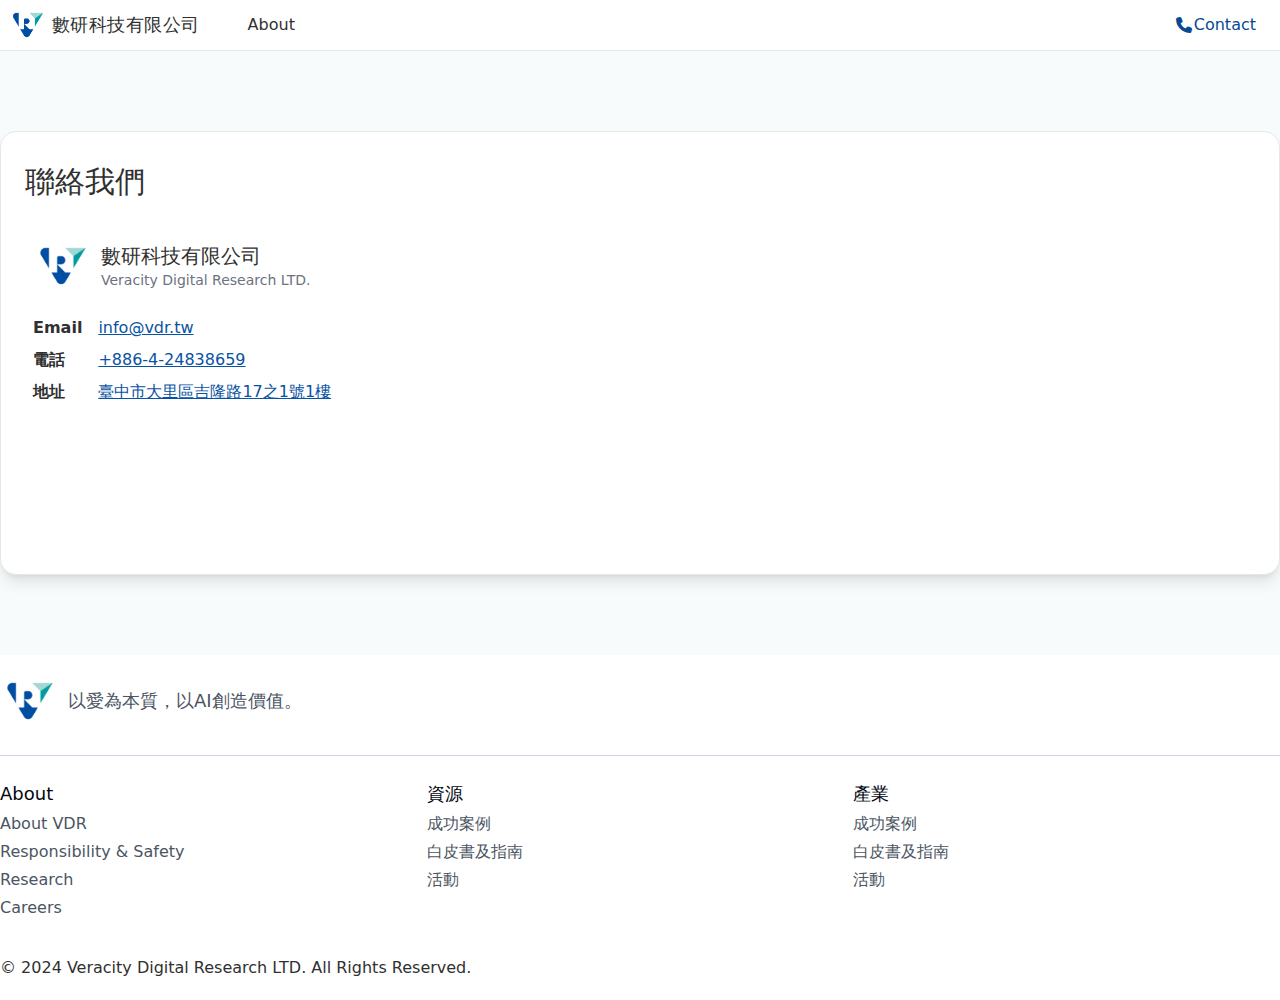
==== concat/index.html @ 8283ceca "update" ====
<!DOCTYPE html><html  lang="zh-Hant" data-version="0.0.1" data-update="2025-01-06T07:11:07.919Z" data-capo=""><head><meta charset="utf-8">
<meta name="viewport" content="width=device-width, initial-scale=1">
<title>數研科技有限公司 - 數研科技有限公司</title>
<link rel="stylesheet" as="style" href="https://cdnjs.cloudflare.com/ajax/libs/font-awesome/6.6.0/css/all.min.css">
<style>*,::backdrop,:after,:before{--tw-border-spacing-x:0;--tw-border-spacing-y:0;--tw-translate-x:0;--tw-translate-y:0;--tw-rotate:0;--tw-skew-x:0;--tw-skew-y:0;--tw-scale-x:1;--tw-scale-y:1;--tw-pan-x: ;--tw-pan-y: ;--tw-pinch-zoom: ;--tw-scroll-snap-strictness:proximity;--tw-gradient-from-position: ;--tw-gradient-via-position: ;--tw-gradient-to-position: ;--tw-ordinal: ;--tw-slashed-zero: ;--tw-numeric-figure: ;--tw-numeric-spacing: ;--tw-numeric-fraction: ;--tw-ring-inset: ;--tw-ring-offset-width:0px;--tw-ring-offset-color:#fff;--tw-ring-color:#3b82f680;--tw-ring-offset-shadow:0 0 #0000;--tw-ring-shadow:0 0 #0000;--tw-shadow:0 0 #0000;--tw-shadow-colored:0 0 #0000;--tw-blur: ;--tw-brightness: ;--tw-contrast: ;--tw-grayscale: ;--tw-hue-rotate: ;--tw-invert: ;--tw-saturate: ;--tw-sepia: ;--tw-drop-shadow: ;--tw-backdrop-blur: ;--tw-backdrop-brightness: ;--tw-backdrop-contrast: ;--tw-backdrop-grayscale: ;--tw-backdrop-hue-rotate: ;--tw-backdrop-invert: ;--tw-backdrop-opacity: ;--tw-backdrop-saturate: ;--tw-backdrop-sepia: ;--tw-contain-size: ;--tw-contain-layout: ;--tw-contain-paint: ;--tw-contain-style: }/*! tailwindcss v3.4.16 | MIT License | https://tailwindcss.com*/*,:after,:before{border:0 solid #e5e7eb;box-sizing:border-box}:after,:before{--tw-content:""}:host,html{line-height:1.5;-webkit-text-size-adjust:100%;font-family:ui-sans-serif,system-ui,sans-serif,Apple Color Emoji,Segoe UI Emoji,Segoe UI Symbol,Noto Color Emoji;font-feature-settings:normal;font-variation-settings:normal;tab-size:4;-webkit-tap-highlight-color:transparent}body{line-height:inherit;margin:0}hr{border-top-width:1px;color:inherit;height:0}abbr:where([title]){-webkit-text-decoration:underline dotted;text-decoration:underline dotted}h1,h2,h3,h4,h5,h6{font-size:inherit;font-weight:inherit}a{color:inherit;text-decoration:inherit}b,strong{font-weight:bolder}code,kbd,pre,samp{font-family:ui-monospace,SFMono-Regular,Menlo,Monaco,Consolas,Liberation Mono,Courier New,monospace;font-feature-settings:normal;font-size:1em;font-variation-settings:normal}small{font-size:80%}sub,sup{font-size:75%;line-height:0;position:relative;vertical-align:initial}sub{bottom:-.25em}sup{top:-.5em}table{border-collapse:collapse;border-color:inherit;text-indent:0}button,input,optgroup,select,textarea{color:inherit;font-family:inherit;font-feature-settings:inherit;font-size:100%;font-variation-settings:inherit;font-weight:inherit;letter-spacing:inherit;line-height:inherit;margin:0;padding:0}button,select{text-transform:none}button,input:where([type=button]),input:where([type=reset]),input:where([type=submit]){-webkit-appearance:button;background-color:initial;background-image:none}:-moz-focusring{outline:auto}:-moz-ui-invalid{box-shadow:none}progress{vertical-align:initial}::-webkit-inner-spin-button,::-webkit-outer-spin-button{height:auto}[type=search]{-webkit-appearance:textfield;outline-offset:-2px}::-webkit-search-decoration{-webkit-appearance:none}::-webkit-file-upload-button{-webkit-appearance:button;font:inherit}summary{display:list-item}blockquote,dd,dl,figure,h1,h2,h3,h4,h5,h6,hr,p,pre{margin:0}fieldset{margin:0}fieldset,legend{padding:0}menu,ol,ul{list-style:none;margin:0;padding:0}dialog{padding:0}textarea{resize:vertical}input::placeholder,textarea::placeholder{color:#9ca3af;opacity:1}[role=button],button{cursor:pointer}:disabled{cursor:default}audio,canvas,embed,iframe,img,object,svg,video{display:block;vertical-align:middle}img,video{height:auto;max-width:100%}[hidden]:where(:not([hidden=until-found])){display:none}.container{margin-left:auto;margin-right:auto;width:100%}@media (min-width:640px){.container{max-width:640px}}@media (min-width:768px){.container{max-width:768px}}@media (min-width:1024px){.container{max-width:1024px}}@media (min-width:1280px){.container{max-width:1280px}}@media (min-width:1536px){.container{max-width:1536px}}.sr-only{height:1px;margin:-1px;overflow:hidden;padding:0;position:absolute;width:1px;clip:rect(0,0,0,0);border-width:0;white-space:nowrap}.pointer-events-none{pointer-events:none}.pointer-events-auto{pointer-events:auto}.fixed{position:fixed}.absolute{position:absolute}.relative{position:relative}.sticky{position:sticky}.inset-0{inset:0}.inset-2{inset:.5rem}.-bottom-2\.5{bottom:-.625rem}.-left-\[15\%\]{left:-15%}.-right-\[20\%\]{right:-20%}.-right-\[50px\]{right:-50px}.-top-1{top:-.25rem}.-top-\[0\.9rem\]{top:-.9rem}.-top-\[var\(--menu-height\)\]{top:calc(var(--menu-height)*-1)}.bottom-0{bottom:0}.left-0{left:0}.left-1\/2{left:50%}.left-2{left:.5rem}.left-\[-50\%\]{left:-50%}.right-0{right:0}.right-1\/2{right:50%}.right-1\/4{right:25%}.top-0{top:0}.top-1\/2{top:50%}.top-\[-50\%\]{top:-50%}.top-\[2\.5\%\]{top:2.5%}.top-\[4\.5rem\]{top:4.5rem}.top-\[45\%\]{top:45%}.z-10{z-index:10}.z-20{z-index:20}.z-50{z-index:50}.z-\[-1\]{z-index:-1}.z-\[-2\]{z-index:-2}.z-\[1\]{z-index:1}.z-\[2\]{z-index:2}.mx-auto{margin-left:auto;margin-right:auto}.my-2{margin-bottom:.5rem;margin-top:.5rem}.my-5{margin-bottom:1.25rem;margin-top:1.25rem}.mb-1{margin-bottom:.25rem}.mb-10{margin-bottom:2.5rem}.mb-3{margin-bottom:.75rem}.mb-5{margin-bottom:1.25rem}.me-2{margin-inline-end:.5rem}.ml-1{margin-left:.25rem}.block{display:block}.inline-block{display:inline-block}.inline{display:inline}.flex{display:flex}.inline-flex{display:inline-flex}.table{display:table}.grid{display:grid}.hidden{display:none}.aspect-square{aspect-ratio:1/1}.aspect-video{aspect-ratio:16/9}.h-0\.5{height:.125rem}.h-1\/2{height:50%}.h-3{height:.75rem}.h-6{height:1.5rem}.h-\[200\%\]{height:200%}.h-\[2rem\]{height:2rem}.h-\[600px\]{height:600px}.h-\[60px\]{height:60px}.h-\[93px\]{height:93px}.h-\[95\%\]{height:95%}.h-\[calc\(100dvh-var\(--menu-height\)\)\]{height:calc(100dvh - var(--menu-height))}.h-\[var\(--menu-height\)\]{height:var(--menu-height)}.h-dvh{height:100dvh}.h-full{height:100%}.min-h-\[100dvh\]{min-height:100dvh}.w-11{width:2.75rem}.w-2{width:.5rem}.w-5{width:1.25rem}.w-\[100px\]{width:100px}.w-\[150\%\]{width:150%}.w-\[200\%\]{width:200%}.w-\[210px\]{width:210px}.w-\[60px\]{width:60px}.w-\[93px\]{width:93px}.w-\[var\(--menu-height\)\]{width:var(--menu-height)}.w-full{width:100%}.max-w-2xl{max-width:42rem}.max-w-\[400px\]{max-width:400px}.max-w-lg{max-width:32rem}.max-w-md{max-width:28rem}.max-w-xl{max-width:36rem}.flex-1{flex:1 1 0%}.grow{flex-grow:1}.-translate-x-1\/2{--tw-translate-x:-50%}.-translate-x-1\/2,.-translate-y-1\.5{transform:translate(var(--tw-translate-x),var(--tw-translate-y)) rotate(var(--tw-rotate)) skewX(var(--tw-skew-x)) skewY(var(--tw-skew-y)) scaleX(var(--tw-scale-x)) scaleY(var(--tw-scale-y))}.-translate-y-1\.5{--tw-translate-y:-0.375rem}.-translate-y-1\/2{--tw-translate-y:-50%}.-translate-y-1\/2,.-translate-y-\[100\%\]{transform:translate(var(--tw-translate-x),var(--tw-translate-y)) rotate(var(--tw-rotate)) skewX(var(--tw-skew-x)) skewY(var(--tw-skew-y)) scaleX(var(--tw-scale-x)) scaleY(var(--tw-scale-y))}.-translate-y-\[100\%\]{--tw-translate-y:-100%}.translate-x-0{--tw-translate-x:0px}.translate-x-0,.translate-x-1\/2{transform:translate(var(--tw-translate-x),var(--tw-translate-y)) rotate(var(--tw-rotate)) skewX(var(--tw-skew-x)) skewY(var(--tw-skew-y)) scaleX(var(--tw-scale-x)) scaleY(var(--tw-scale-y))}.translate-x-1\/2{--tw-translate-x:50%}.translate-x-full{--tw-translate-x:100%}.translate-x-full,.translate-y-0{transform:translate(var(--tw-translate-x),var(--tw-translate-y)) rotate(var(--tw-rotate)) skewX(var(--tw-skew-x)) skewY(var(--tw-skew-y)) scaleX(var(--tw-scale-x)) scaleY(var(--tw-scale-y))}.translate-y-0{--tw-translate-y:0px}.translate-y-1\.5{--tw-translate-y:0.375rem}.translate-y-1\.5,.translate-y-1\/2{transform:translate(var(--tw-translate-x),var(--tw-translate-y)) rotate(var(--tw-rotate)) skewX(var(--tw-skew-x)) skewY(var(--tw-skew-y)) scaleX(var(--tw-scale-x)) scaleY(var(--tw-scale-y))}.translate-y-1\/2{--tw-translate-y:50%}.-rotate-45{--tw-rotate:-45deg}.-rotate-45,.rotate-180{transform:translate(var(--tw-translate-x),var(--tw-translate-y)) rotate(var(--tw-rotate)) skewX(var(--tw-skew-x)) skewY(var(--tw-skew-y)) scaleX(var(--tw-scale-x)) scaleY(var(--tw-scale-y))}.rotate-180{--tw-rotate:180deg}.rotate-45{--tw-rotate:45deg}.rotate-45,.transform{transform:translate(var(--tw-translate-x),var(--tw-translate-y)) rotate(var(--tw-rotate)) skewX(var(--tw-skew-x)) skewY(var(--tw-skew-y)) scaleX(var(--tw-scale-x)) scaleY(var(--tw-scale-y))}.cursor-pointer{cursor:pointer}.flex-col{flex-direction:column}.flex-wrap{flex-wrap:wrap}.content-center{align-content:center}.items-center{align-items:center}.items-stretch{align-items:stretch}.justify-center{justify-content:center}.justify-between{justify-content:space-between}.gap-1{gap:.25rem}.gap-16{gap:4rem}.gap-2{gap:.5rem}.gap-3{gap:.75rem}.gap-4{gap:1rem}.gap-6{gap:1.5rem}.gap-8{gap:2rem}.overflow-hidden{overflow:hidden}.overflow-clip{overflow:clip}.text-nowrap{text-wrap:nowrap}.rounded-2xl{border-radius:1rem}.rounded-full{border-radius:9999px}.rounded-lg{border-radius:.5rem}.rounded-xl{border-radius:.75rem}.border{border-width:1px}.border-4{border-width:4px}.border-8{border-width:8px}.border-b{border-bottom-width:1px}.border-t{border-top-width:1px}.border-gray-100{--tw-border-opacity:1;border-color:rgb(243 244 246/var(--tw-border-opacity,1))}.border-primary{border-color:var(--color-primary)}.border-slate-300{--tw-border-opacity:1;border-color:rgb(203 213 225/var(--tw-border-opacity,1))}.border-zinc-100{--tw-border-opacity:1;border-color:rgb(244 244 245/var(--tw-border-opacity,1))}.bg-\[\#009ca2\]{--tw-bg-opacity:1;background-color:rgb(0 156 162/var(--tw-bg-opacity,1))}.bg-\[\#555\]{--tw-bg-opacity:1;background-color:rgb(85 85 85/var(--tw-bg-opacity,1))}.bg-current{background-color:currentColor}.bg-gray-300{--tw-bg-opacity:1;background-color:rgb(209 213 219/var(--tw-bg-opacity,1))}.bg-gray-500{--tw-bg-opacity:1;background-color:rgb(107 114 128/var(--tw-bg-opacity,1))}.bg-primary{background-color:var(--color-primary)}.bg-red-300{--tw-bg-opacity:1;background-color:rgb(252 165 165/var(--tw-bg-opacity,1))}.bg-sky-50{--tw-bg-opacity:1;background-color:rgb(240 249 255/var(--tw-bg-opacity,1))}.bg-stone-700\/50{background-color:#44403c80}.bg-stone-900\/100{background-color:#1c1917}.bg-white{--tw-bg-opacity:1;background-color:rgb(255 255 255/var(--tw-bg-opacity,1))}.bg-white\/80{background-color:#fffc}.bg-zinc-100\/50{background-color:#f4f4f580}.bg-zinc-200\/95{background-color:#e4e4e7f2}.bg-zinc-300{--tw-bg-opacity:1;background-color:rgb(212 212 216/var(--tw-bg-opacity,1))}.bg-zinc-400{--tw-bg-opacity:1;background-color:rgb(161 161 170/var(--tw-bg-opacity,1))}.bg-zinc-50{--tw-bg-opacity:1;background-color:rgb(250 250 250/var(--tw-bg-opacity,1))}.bg-zinc-900\/50{background-color:#18181b80}.bg-gradient-to-b{background-image:linear-gradient(to bottom,var(--tw-gradient-stops))}.from-sky-50{--tw-gradient-from:#f0f9ff var(--tw-gradient-from-position);--tw-gradient-to:#f0f9ff00 var(--tw-gradient-to-position);--tw-gradient-stops:var(--tw-gradient-from),var(--tw-gradient-to)}.from-30\%{--tw-gradient-from-position:30%}.to-sky-200{--tw-gradient-to:#bae6fd var(--tw-gradient-to-position)}.bg-cover{background-size:cover}.bg-center{background-position:50%}.bg-no-repeat{background-repeat:no-repeat}.fill-current{fill:currentColor}.p-2{padding:.5rem}.p-4{padding:1rem}.p-5{padding:1.25rem}.px-10{padding-left:2.5rem;padding-right:2.5rem}.px-2{padding-left:.5rem;padding-right:.5rem}.px-3{padding-left:.75rem;padding-right:.75rem}.px-4{padding-left:1rem;padding-right:1rem}.px-5{padding-left:1.25rem;padding-right:1.25rem}.px-6{padding-left:1.5rem;padding-right:1.5rem}.px-8{padding-left:2rem;padding-right:2rem}.py-1{padding-bottom:.25rem;padding-top:.25rem}.py-10{padding-bottom:2.5rem;padding-top:2.5rem}.py-2{padding-bottom:.5rem;padding-top:.5rem}.py-20{padding-bottom:5rem;padding-top:5rem}.py-24{padding-bottom:6rem;padding-top:6rem}.py-4{padding-bottom:1rem;padding-top:1rem}.py-40{padding-bottom:10rem;padding-top:10rem}.py-5{padding-bottom:1.25rem;padding-top:1.25rem}.py-8{padding-bottom:2rem;padding-top:2rem}.pb-40{padding-bottom:10rem}.pb-5{padding-bottom:1.25rem}.pr-5{padding-right:1.25rem}.pt-10{padding-top:2.5rem}.pt-4{padding-top:1rem}.pt-\[var\(--menu-height\)\]{padding-top:var(--menu-height)}.text-left{text-align:left}.text-center{text-align:center}.text-2xl{font-size:1.5rem;line-height:2rem}.text-3xl{font-size:1.875rem;line-height:2.25rem}.text-8xl{font-size:6rem;line-height:1}.text-lg{font-size:1.125rem;line-height:1.75rem}.text-sm{font-size:.875rem;line-height:1.25rem}.text-xl{font-size:1.25rem;line-height:1.75rem}.font-medium{font-weight:500}.font-semibold{font-weight:600}.capitalize{text-transform:capitalize}.tracking-wide{letter-spacing:.025em}.text-cyan-800{--tw-text-opacity:1;color:rgb(21 94 117/var(--tw-text-opacity,1))}.text-gray-100{--tw-text-opacity:1;color:rgb(243 244 246/var(--tw-text-opacity,1))}.text-gray-500{--tw-text-opacity:1;color:rgb(107 114 128/var(--tw-text-opacity,1))}.text-gray-600{--tw-text-opacity:1;color:rgb(75 85 99/var(--tw-text-opacity,1))}.text-gray-800{--tw-text-opacity:1;color:rgb(31 41 55/var(--tw-text-opacity,1))}.text-gray-950{--tw-text-opacity:1;color:rgb(3 7 18/var(--tw-text-opacity,1))}.text-primary{color:var(--color-primary)}.text-teal-800{--tw-text-opacity:1;color:rgb(17 94 89/var(--tw-text-opacity,1))}.text-white{--tw-text-opacity:1;color:rgb(255 255 255/var(--tw-text-opacity,1))}.underline{text-decoration-line:underline}.opacity-0{opacity:0}.shadow{--tw-shadow:0 1px 3px 0 #0000001a,0 1px 2px -1px #0000001a;--tw-shadow-colored:0 1px 3px 0 var(--tw-shadow-color),0 1px 2px -1px var(--tw-shadow-color)}.shadow,.shadow-inner{box-shadow:var(--tw-ring-offset-shadow,0 0 #0000),var(--tw-ring-shadow,0 0 #0000),var(--tw-shadow)}.shadow-inner{--tw-shadow:inset 0 2px 4px 0 #0000000d;--tw-shadow-colored:inset 0 2px 4px 0 var(--tw-shadow-color)}.shadow-lg{--tw-shadow:0 10px 15px -3px #0000001a,0 4px 6px -4px #0000001a;--tw-shadow-colored:0 10px 15px -3px var(--tw-shadow-color),0 4px 6px -4px var(--tw-shadow-color)}.shadow-lg,.shadow-sm{box-shadow:var(--tw-ring-offset-shadow,0 0 #0000),var(--tw-ring-shadow,0 0 #0000),var(--tw-shadow)}.shadow-sm{--tw-shadow:0 1px 2px 0 #0000000d;--tw-shadow-colored:0 1px 2px 0 var(--tw-shadow-color)}.grayscale{--tw-grayscale:grayscale(100%)}.filter,.grayscale{filter:var(--tw-blur) var(--tw-brightness) var(--tw-contrast) var(--tw-grayscale) var(--tw-hue-rotate) var(--tw-invert) var(--tw-saturate) var(--tw-sepia) var(--tw-drop-shadow)}.backdrop-blur-lg{--tw-backdrop-blur:blur(16px)}.backdrop-blur-lg,.backdrop-blur-sm{-webkit-backdrop-filter:var(--tw-backdrop-blur) var(--tw-backdrop-brightness) var(--tw-backdrop-contrast) var(--tw-backdrop-grayscale) var(--tw-backdrop-hue-rotate) var(--tw-backdrop-invert) var(--tw-backdrop-opacity) var(--tw-backdrop-saturate) var(--tw-backdrop-sepia);backdrop-filter:var(--tw-backdrop-blur) var(--tw-backdrop-brightness) var(--tw-backdrop-contrast) var(--tw-backdrop-grayscale) var(--tw-backdrop-hue-rotate) var(--tw-backdrop-invert) var(--tw-backdrop-opacity) var(--tw-backdrop-saturate) var(--tw-backdrop-sepia)}.backdrop-blur-sm{--tw-backdrop-blur:blur(4px)}.transition{transition-duration:.15s;transition-property:color,background-color,border-color,text-decoration-color,fill,stroke,opacity,box-shadow,transform,filter,-webkit-backdrop-filter;transition-property:color,background-color,border-color,text-decoration-color,fill,stroke,opacity,box-shadow,transform,filter,backdrop-filter;transition-property:color,background-color,border-color,text-decoration-color,fill,stroke,opacity,box-shadow,transform,filter,backdrop-filter,-webkit-backdrop-filter;transition-timing-function:cubic-bezier(.4,0,.2,1)}.transition-all{transition-duration:.15s;transition-property:all;transition-timing-function:cubic-bezier(.4,0,.2,1)}.transition-colors{transition-duration:.15s;transition-property:color,background-color,border-color,text-decoration-color,fill,stroke;transition-timing-function:cubic-bezier(.4,0,.2,1)}.duration-500{transition-duration:.5s}.ease-in-out{transition-timing-function:cubic-bezier(.4,0,.2,1)}.first-letter\:text-xl:first-letter{font-size:1.25rem;line-height:1.75rem}.first-letter\:font-bold:first-letter{font-weight:700}.after\:absolute:after{content:var(--tw-content);position:absolute}.after\:left-\[2px\]:after{content:var(--tw-content);left:2px}.after\:top-0\.5:after{content:var(--tw-content);top:.125rem}.after\:h-5:after{content:var(--tw-content);height:1.25rem}.after\:w-5:after{content:var(--tw-content);width:1.25rem}.after\:rounded-full:after{border-radius:9999px;content:var(--tw-content)}.after\:border:after{border-width:1px;content:var(--tw-content)}.after\:border-gray-300:after{content:var(--tw-content);--tw-border-opacity:1;border-color:rgb(209 213 219/var(--tw-border-opacity,1))}.after\:bg-white:after{content:var(--tw-content);--tw-bg-opacity:1;background-color:rgb(255 255 255/var(--tw-bg-opacity,1))}.after\:transition-all:after{content:var(--tw-content);transition-duration:.15s;transition-property:all;transition-timing-function:cubic-bezier(.4,0,.2,1)}.after\:content-\[\'\'\]:after{--tw-content:"";content:var(--tw-content)}.hover\:border-primary:hover{border-color:var(--color-primary)}.hover\:bg-gray-100:hover{--tw-bg-opacity:1;background-color:rgb(243 244 246/var(--tw-bg-opacity,1))}.hover\:bg-primary:hover{background-color:var(--color-primary)}.hover\:text-primary:hover{color:var(--color-primary)}.hover\:text-white:hover{--tw-text-opacity:1;color:rgb(255 255 255/var(--tw-text-opacity,1))}.hover\:shadow:hover{--tw-shadow:0 1px 3px 0 #0000001a,0 1px 2px -1px #0000001a;--tw-shadow-colored:0 1px 3px 0 var(--tw-shadow-color),0 1px 2px -1px var(--tw-shadow-color)}.hover\:shadow-lg:hover,.hover\:shadow:hover{box-shadow:var(--tw-ring-offset-shadow,0 0 #0000),var(--tw-ring-shadow,0 0 #0000),var(--tw-shadow)}.hover\:shadow-lg:hover{--tw-shadow:0 10px 15px -3px #0000001a,0 4px 6px -4px #0000001a;--tw-shadow-colored:0 10px 15px -3px var(--tw-shadow-color),0 4px 6px -4px var(--tw-shadow-color)}.hover\:shadow-md:hover{--tw-shadow:0 4px 6px -1px #0000001a,0 2px 4px -2px #0000001a;--tw-shadow-colored:0 4px 6px -1px var(--tw-shadow-color),0 2px 4px -2px var(--tw-shadow-color);box-shadow:var(--tw-ring-offset-shadow,0 0 #0000),var(--tw-ring-shadow,0 0 #0000),var(--tw-shadow)}.focus\:outline-none:focus{outline:2px solid #0000;outline-offset:2px}.peer:checked~.peer-checked\:bg-gray-400{--tw-bg-opacity:1;background-color:rgb(156 163 175/var(--tw-bg-opacity,1))}.peer:checked~.peer-checked\:after\:translate-x-full:after{content:var(--tw-content);--tw-translate-x:100%;transform:translate(var(--tw-translate-x),var(--tw-translate-y)) rotate(var(--tw-rotate)) skewX(var(--tw-skew-x)) skewY(var(--tw-skew-y)) scaleX(var(--tw-scale-x)) scaleY(var(--tw-scale-y))}.peer:checked~.peer-checked\:after\:border-white:after{content:var(--tw-content);--tw-border-opacity:1;border-color:rgb(255 255 255/var(--tw-border-opacity,1))}.peer:focus~.peer-focus\:ring-4{--tw-ring-offset-shadow:var(--tw-ring-inset) 0 0 0 var(--tw-ring-offset-width) var(--tw-ring-offset-color);--tw-ring-shadow:var(--tw-ring-inset) 0 0 0 calc(4px + var(--tw-ring-offset-width)) var(--tw-ring-color);box-shadow:var(--tw-ring-offset-shadow),var(--tw-ring-shadow),var(--tw-shadow,0 0 #0000)}.dark\:border-gray-600:is([data-mode=dark] *){--tw-border-opacity:1;border-color:rgb(75 85 99/var(--tw-border-opacity,1))}.dark\:bg-gray-600:is([data-mode=dark] *){--tw-bg-opacity:1;background-color:rgb(75 85 99/var(--tw-bg-opacity,1))}.dark\:bg-transparent:is([data-mode=dark] *){background-color:initial}.dark\:bg-zinc-800:is([data-mode=dark] *){--tw-bg-opacity:1;background-color:rgb(39 39 42/var(--tw-bg-opacity,1))}.dark\:text-primary-100:is([data-mode=dark] *){color:color-mix(in srgb,var(--color-primary),#fff 40%)}.peer:focus~.dark\:peer-focus\:ring-gray-200\/25:is([data-mode=dark] *){--tw-ring-color:#e5e7eb40}@media (min-width:640px){.sm\:grid-cols-2{grid-template-columns:repeat(2,minmax(0,1fr))}}@media (min-width:768px){.md\:max-w-2xl{max-width:42rem}.md\:grid-cols-3{grid-template-columns:repeat(3,minmax(0,1fr))}.md\:gap-0{gap:0}}@media (min-width:1024px){.lg\:static{position:static}.lg\:left-1\/2{left:50%}.lg\:mb-20{margin-bottom:5rem}.lg\:ml-auto{margin-left:auto}.lg\:block{display:block}.lg\:inline{display:inline}.lg\:hidden{display:none}.lg\:w-2\/3{width:66.666667%}.lg\:w-auto{width:auto}.lg\:max-w-full{max-width:100%}.lg\:-translate-x-1\/2{--tw-translate-x:-50%}.lg\:-translate-x-1\/2,.lg\:translate-x-0{transform:translate(var(--tw-translate-x),var(--tw-translate-y)) rotate(var(--tw-rotate)) skewX(var(--tw-skew-x)) skewY(var(--tw-skew-y)) scaleX(var(--tw-scale-x)) scaleY(var(--tw-scale-y))}.lg\:translate-x-0{--tw-translate-x:0px}.lg\:grid-cols-2{grid-template-columns:repeat(2,minmax(0,1fr))}.lg\:flex-row{flex-direction:row}.lg\:bg-transparent{background-color:initial}.lg\:p-0{padding:0}.lg\:py-1{padding-bottom:.25rem;padding-top:.25rem}.lg\:py-40{padding-bottom:10rem;padding-top:10rem}.lg\:pr-0{padding-right:0}.lg\:pt-0{padding-top:0}.lg\:text-left{text-align:left}.lg\:text-right{text-align:right}.lg\:text-5xl{font-size:3rem;line-height:1}}@media (min-width:1536px){.\32xl\:max-w-4xl{max-width:56rem}}@media print{.print\:hidden{display:none}}</style>
<style>*,:after,:before{--tw-border-spacing-x:0;--tw-border-spacing-y:0;--tw-translate-x:0;--tw-translate-y:0;--tw-rotate:0;--tw-skew-x:0;--tw-skew-y:0;--tw-scale-x:1;--tw-scale-y:1;--tw-pan-x: ;--tw-pan-y: ;--tw-pinch-zoom: ;--tw-scroll-snap-strictness:proximity;--tw-gradient-from-position: ;--tw-gradient-via-position: ;--tw-gradient-to-position: ;--tw-ordinal: ;--tw-slashed-zero: ;--tw-numeric-figure: ;--tw-numeric-spacing: ;--tw-numeric-fraction: ;--tw-ring-inset: ;--tw-ring-offset-width:0px;--tw-ring-offset-color:#fff;--tw-ring-color:rgba(59,130,246,.5);--tw-ring-offset-shadow:0 0 #0000;--tw-ring-shadow:0 0 #0000;--tw-shadow:0 0 #0000;--tw-shadow-colored:0 0 #0000;--tw-blur: ;--tw-brightness: ;--tw-contrast: ;--tw-grayscale: ;--tw-hue-rotate: ;--tw-invert: ;--tw-saturate: ;--tw-sepia: ;--tw-drop-shadow: ;--tw-backdrop-blur: ;--tw-backdrop-brightness: ;--tw-backdrop-contrast: ;--tw-backdrop-grayscale: ;--tw-backdrop-hue-rotate: ;--tw-backdrop-invert: ;--tw-backdrop-opacity: ;--tw-backdrop-saturate: ;--tw-backdrop-sepia: ;--tw-contain-size: ;--tw-contain-layout: ;--tw-contain-paint: ;--tw-contain-style: }::backdrop{--tw-border-spacing-x:0;--tw-border-spacing-y:0;--tw-translate-x:0;--tw-translate-y:0;--tw-rotate:0;--tw-skew-x:0;--tw-skew-y:0;--tw-scale-x:1;--tw-scale-y:1;--tw-pan-x: ;--tw-pan-y: ;--tw-pinch-zoom: ;--tw-scroll-snap-strictness:proximity;--tw-gradient-from-position: ;--tw-gradient-via-position: ;--tw-gradient-to-position: ;--tw-ordinal: ;--tw-slashed-zero: ;--tw-numeric-figure: ;--tw-numeric-spacing: ;--tw-numeric-fraction: ;--tw-ring-inset: ;--tw-ring-offset-width:0px;--tw-ring-offset-color:#fff;--tw-ring-color:rgba(59,130,246,.5);--tw-ring-offset-shadow:0 0 #0000;--tw-ring-shadow:0 0 #0000;--tw-shadow:0 0 #0000;--tw-shadow-colored:0 0 #0000;--tw-blur: ;--tw-brightness: ;--tw-contrast: ;--tw-grayscale: ;--tw-hue-rotate: ;--tw-invert: ;--tw-saturate: ;--tw-sepia: ;--tw-drop-shadow: ;--tw-backdrop-blur: ;--tw-backdrop-brightness: ;--tw-backdrop-contrast: ;--tw-backdrop-grayscale: ;--tw-backdrop-hue-rotate: ;--tw-backdrop-invert: ;--tw-backdrop-opacity: ;--tw-backdrop-saturate: ;--tw-backdrop-sepia: ;--tw-contain-size: ;--tw-contain-layout: ;--tw-contain-paint: ;--tw-contain-style: }/*! tailwindcss v3.4.16 | MIT License | https://tailwindcss.com*/*,:after,:before{border:0 solid #e5e7eb;box-sizing:border-box}:after,:before{--tw-content:""}:host,html{line-height:1.5;-webkit-text-size-adjust:100%;font-family:ui-sans-serif,system-ui,sans-serif,Apple Color Emoji,Segoe UI Emoji,Segoe UI Symbol,Noto Color Emoji;font-feature-settings:normal;font-variation-settings:normal;-moz-tab-size:4;-o-tab-size:4;tab-size:4;-webkit-tap-highlight-color:transparent}body{line-height:inherit;margin:0}hr{border-top-width:1px;color:inherit;height:0}abbr:where([title]){-webkit-text-decoration:underline dotted;text-decoration:underline dotted}h1,h2,h3,h4,h5,h6{font-size:inherit;font-weight:inherit}a{color:inherit;text-decoration:inherit}b,strong{font-weight:bolder}code,kbd,pre,samp{font-family:ui-monospace,SFMono-Regular,Menlo,Monaco,Consolas,Liberation Mono,Courier New,monospace;font-feature-settings:normal;font-size:1em;font-variation-settings:normal}small{font-size:80%}sub,sup{font-size:75%;line-height:0;position:relative;vertical-align:baseline}sub{bottom:-.25em}sup{top:-.5em}table{border-collapse:collapse;border-color:inherit;text-indent:0}button,input,optgroup,select,textarea{color:inherit;font-family:inherit;font-feature-settings:inherit;font-size:100%;font-variation-settings:inherit;font-weight:inherit;letter-spacing:inherit;line-height:inherit;margin:0;padding:0}button,select{text-transform:none}button,input:where([type=button]),input:where([type=reset]),input:where([type=submit]){-webkit-appearance:button;background-color:transparent;background-image:none}:-moz-focusring{outline:auto}:-moz-ui-invalid{box-shadow:none}progress{vertical-align:baseline}::-webkit-inner-spin-button,::-webkit-outer-spin-button{height:auto}[type=search]{-webkit-appearance:textfield;outline-offset:-2px}::-webkit-search-decoration{-webkit-appearance:none}::-webkit-file-upload-button{-webkit-appearance:button;font:inherit}summary{display:list-item}blockquote,dd,dl,figure,h1,h2,h3,h4,h5,h6,hr,p,pre{margin:0}fieldset{margin:0}fieldset,legend{padding:0}menu,ol,ul{list-style:none;margin:0;padding:0}dialog{padding:0}textarea{resize:vertical}input::-moz-placeholder,textarea::-moz-placeholder{color:#9ca3af;opacity:1}input::placeholder,textarea::placeholder{color:#9ca3af;opacity:1}[role=button],button{cursor:pointer}:disabled{cursor:default}audio,canvas,embed,iframe,img,object,svg,video{display:block;vertical-align:middle}img,video{height:auto;max-width:100%}[hidden]:where(:not([hidden=until-found])){display:none}:root{--color-primary:#0852a3;--table-row-color:#bae6fd;color-scheme:light}html{font-size:16px;scroll-behavior:smooth}p{margin-bottom:.5rem;--tw-text-opacity:1;color:rgb(75 85 99/var(--tw-text-opacity,1))}p:is([data-mode=dark] *){color:inherit}ol>li{font-size:.875rem;line-height:1.25rem;margin-bottom:.5rem;--tw-text-opacity:1;color:rgb(75 85 99/var(--tw-text-opacity,1))}ol>li:is([data-mode=dark] *){color:inherit}body{--tw-bg-opacity:1;background-color:rgb(248 251 252/var(--tw-bg-opacity,1));--tw-text-opacity:1;color:rgb(48 48 48/var(--tw-text-opacity,1));transition-duration:.15s;transition-property:color,background-color,border-color,text-decoration-color,fill,stroke;transition-timing-function:cubic-bezier(.4,0,.2,1)}body:is([data-mode=dark] *){--tw-bg-opacity:1;background-color:rgb(23 23 23/var(--tw-bg-opacity,1));--tw-text-opacity:1;color:rgb(228 228 231/var(--tw-text-opacity,1))}body{-webkit-font-smoothing:antialiased;-moz-osx-font-smoothing:grayscale}.container{margin-left:auto;margin-right:auto;width:100%}@media (min-width:640px){.container{max-width:640px}}@media (min-width:768px){.container{max-width:768px}}@media (min-width:1024px){.container{max-width:1024px}}@media (min-width:1280px){.container{max-width:1280px}}@media (min-width:1536px){.container{max-width:1536px}}@media (prefers-reduced-motion:no-preference){.fadeInAnm>*{--trans-start:translateY(30px);--trans-end:translateY(0)}@media (prefers-reduced-motion:no-preference){.fadeInAnm>*{animation:fade-in 1s forwards;opacity:.1;transform:var(--trans-start);animation-timeline:view();animation-range-end:35%;animation-range-start:contain 20%}}.smooth-anm{animation:fade-in 1s forwards;opacity:.1;transform:var(--trans-start);animation-timeline:view();animation-range-end:35%;animation-range-start:contain 20%}@keyframes fade-in{to{opacity:1;transform:var(--trans-end)}}}.sr-only{height:1px;margin:-1px;overflow:hidden;padding:0;position:absolute;width:1px;clip:rect(0,0,0,0);border-width:0;white-space:nowrap}.pointer-events-none{pointer-events:none}.pointer-events-auto{pointer-events:auto}.fixed{position:fixed}.absolute{position:absolute}.relative{position:relative}.sticky{position:sticky}.inset-0{inset:0}.inset-2{inset:.5rem}.-bottom-2\.5{bottom:-.625rem}.-left-\[15\%\]{left:-15%}.-right-\[20\%\]{right:-20%}.-right-\[50px\]{right:-50px}.-top-1{top:-.25rem}.-top-\[0\.9rem\]{top:-.9rem}.-top-\[var\(--menu-height\)\]{top:calc(var(--menu-height)*-1)}.bottom-0{bottom:0}.left-0{left:0}.left-1\/2{left:50%}.left-2{left:.5rem}.left-\[-50\%\]{left:-50%}.right-0{right:0}.right-1\/2{right:50%}.right-1\/4{right:25%}.top-0{top:0}.top-1\/2{top:50%}.top-\[-50\%\]{top:-50%}.top-\[2\.5\%\]{top:2.5%}.top-\[4\.5rem\]{top:4.5rem}.top-\[45\%\]{top:45%}.z-10{z-index:10}.z-20{z-index:20}.z-50{z-index:50}.z-\[-1\]{z-index:-1}.z-\[-2\]{z-index:-2}.z-\[1\]{z-index:1}.z-\[2\]{z-index:2}.mx-auto{margin-left:auto;margin-right:auto}.my-2{margin-bottom:.5rem;margin-top:.5rem}.my-5{margin-bottom:1.25rem;margin-top:1.25rem}.mb-1{margin-bottom:.25rem}.mb-10{margin-bottom:2.5rem}.mb-3{margin-bottom:.75rem}.mb-5{margin-bottom:1.25rem}.me-2{margin-inline-end:.5rem}.ml-1{margin-left:.25rem}.block{display:block}.inline-block{display:inline-block}.inline{display:inline}.flex{display:flex}.inline-flex{display:inline-flex}.table{display:table}.grid{display:grid}.hidden{display:none}.aspect-square{aspect-ratio:1/1}.aspect-video{aspect-ratio:16/9}.h-0\.5{height:.125rem}.h-1\/2{height:50%}.h-3{height:.75rem}.h-6{height:1.5rem}.h-\[200\%\]{height:200%}.h-\[2rem\]{height:2rem}.h-\[600px\]{height:600px}.h-\[60px\]{height:60px}.h-\[93px\]{height:93px}.h-\[95\%\]{height:95%}.h-\[calc\(100dvh-var\(--menu-height\)\)\]{height:calc(100dvh - var(--menu-height))}.h-\[var\(--menu-height\)\]{height:var(--menu-height)}.h-dvh{height:100dvh}.h-full{height:100%}.min-h-\[100dvh\]{min-height:100dvh}.w-11{width:2.75rem}.w-2{width:.5rem}.w-5{width:1.25rem}.w-\[100px\]{width:100px}.w-\[150\%\]{width:150%}.w-\[200\%\]{width:200%}.w-\[210px\]{width:210px}.w-\[60px\]{width:60px}.w-\[93px\]{width:93px}.w-\[var\(--menu-height\)\]{width:var(--menu-height)}.w-full{width:100%}.max-w-2xl{max-width:42rem}.max-w-\[400px\]{max-width:400px}.max-w-lg{max-width:32rem}.max-w-md{max-width:28rem}.max-w-xl{max-width:36rem}.flex-1{flex:1 1 0%}.grow{flex-grow:1}.-translate-x-1\/2{--tw-translate-x:-50%}.-translate-x-1\/2,.-translate-y-1\.5{transform:translate(var(--tw-translate-x),var(--tw-translate-y)) rotate(var(--tw-rotate)) skewX(var(--tw-skew-x)) skewY(var(--tw-skew-y)) scaleX(var(--tw-scale-x)) scaleY(var(--tw-scale-y))}.-translate-y-1\.5{--tw-translate-y:-0.375rem}.-translate-y-1\/2{--tw-translate-y:-50%}.-translate-y-1\/2,.-translate-y-\[100\%\]{transform:translate(var(--tw-translate-x),var(--tw-translate-y)) rotate(var(--tw-rotate)) skewX(var(--tw-skew-x)) skewY(var(--tw-skew-y)) scaleX(var(--tw-scale-x)) scaleY(var(--tw-scale-y))}.-translate-y-\[100\%\]{--tw-translate-y:-100%}.translate-x-0{--tw-translate-x:0px}.translate-x-0,.translate-x-1\/2{transform:translate(var(--tw-translate-x),var(--tw-translate-y)) rotate(var(--tw-rotate)) skewX(var(--tw-skew-x)) skewY(var(--tw-skew-y)) scaleX(var(--tw-scale-x)) scaleY(var(--tw-scale-y))}.translate-x-1\/2{--tw-translate-x:50%}.translate-x-full{--tw-translate-x:100%}.translate-x-full,.translate-y-0{transform:translate(var(--tw-translate-x),var(--tw-translate-y)) rotate(var(--tw-rotate)) skewX(var(--tw-skew-x)) skewY(var(--tw-skew-y)) scaleX(var(--tw-scale-x)) scaleY(var(--tw-scale-y))}.translate-y-0{--tw-translate-y:0px}.translate-y-1\.5{--tw-translate-y:0.375rem}.translate-y-1\.5,.translate-y-1\/2{transform:translate(var(--tw-translate-x),var(--tw-translate-y)) rotate(var(--tw-rotate)) skewX(var(--tw-skew-x)) skewY(var(--tw-skew-y)) scaleX(var(--tw-scale-x)) scaleY(var(--tw-scale-y))}.translate-y-1\/2{--tw-translate-y:50%}.-rotate-45{--tw-rotate:-45deg}.-rotate-45,.rotate-180{transform:translate(var(--tw-translate-x),var(--tw-translate-y)) rotate(var(--tw-rotate)) skewX(var(--tw-skew-x)) skewY(var(--tw-skew-y)) scaleX(var(--tw-scale-x)) scaleY(var(--tw-scale-y))}.rotate-180{--tw-rotate:180deg}.rotate-45{--tw-rotate:45deg}.rotate-45,.transform{transform:translate(var(--tw-translate-x),var(--tw-translate-y)) rotate(var(--tw-rotate)) skewX(var(--tw-skew-x)) skewY(var(--tw-skew-y)) scaleX(var(--tw-scale-x)) scaleY(var(--tw-scale-y))}.cursor-pointer{cursor:pointer}.flex-col{flex-direction:column}.flex-wrap{flex-wrap:wrap}.content-center{align-content:center}.items-center{align-items:center}.items-stretch{align-items:stretch}.justify-center{justify-content:center}.justify-between{justify-content:space-between}.gap-1{gap:.25rem}.gap-16{gap:4rem}.gap-2{gap:.5rem}.gap-3{gap:.75rem}.gap-4{gap:1rem}.gap-6{gap:1.5rem}.gap-8{gap:2rem}.overflow-hidden{overflow:hidden}.overflow-clip{overflow:clip}.text-nowrap{text-wrap:nowrap}.rounded-2xl{border-radius:1rem}.rounded-full{border-radius:9999px}.rounded-lg{border-radius:.5rem}.rounded-xl{border-radius:.75rem}.border{border-width:1px}.border-4{border-width:4px}.border-8{border-width:8px}.border-b{border-bottom-width:1px}.border-t{border-top-width:1px}.border-gray-100{--tw-border-opacity:1;border-color:rgb(243 244 246/var(--tw-border-opacity,1))}.border-primary{border-color:var(--color-primary)}.border-slate-300{--tw-border-opacity:1;border-color:rgb(203 213 225/var(--tw-border-opacity,1))}.border-zinc-100{--tw-border-opacity:1;border-color:rgb(244 244 245/var(--tw-border-opacity,1))}.bg-\[\#009ca2\]{--tw-bg-opacity:1;background-color:rgb(0 156 162/var(--tw-bg-opacity,1))}.bg-\[\#555\]{--tw-bg-opacity:1;background-color:rgb(85 85 85/var(--tw-bg-opacity,1))}.bg-current{background-color:currentColor}.bg-gray-300{--tw-bg-opacity:1;background-color:rgb(209 213 219/var(--tw-bg-opacity,1))}.bg-gray-500{--tw-bg-opacity:1;background-color:rgb(107 114 128/var(--tw-bg-opacity,1))}.bg-primary{background-color:var(--color-primary)}.bg-red-300{--tw-bg-opacity:1;background-color:rgb(252 165 165/var(--tw-bg-opacity,1))}.bg-sky-50{--tw-bg-opacity:1;background-color:rgb(240 249 255/var(--tw-bg-opacity,1))}.bg-stone-700\/50{background-color:rgba(68,64,60,.5)}.bg-stone-900\/100{background-color:#1c1917}.bg-white{--tw-bg-opacity:1;background-color:rgb(255 255 255/var(--tw-bg-opacity,1))}.bg-white\/80{background-color:hsla(0,0%,100%,.8)}.bg-zinc-100\/50{background-color:hsla(240,5%,96%,.5)}.bg-zinc-200\/95{background-color:hsla(240,6%,90%,.95)}.bg-zinc-300{--tw-bg-opacity:1;background-color:rgb(212 212 216/var(--tw-bg-opacity,1))}.bg-zinc-400{--tw-bg-opacity:1;background-color:rgb(161 161 170/var(--tw-bg-opacity,1))}.bg-zinc-50{--tw-bg-opacity:1;background-color:rgb(250 250 250/var(--tw-bg-opacity,1))}.bg-zinc-900\/50{background-color:rgba(24,24,27,.5)}.bg-gradient-to-b{background-image:linear-gradient(to bottom,var(--tw-gradient-stops))}.from-sky-50{--tw-gradient-from:#f0f9ff var(--tw-gradient-from-position);--tw-gradient-to:rgba(240,249,255,0) var(--tw-gradient-to-position);--tw-gradient-stops:var(--tw-gradient-from),var(--tw-gradient-to)}.from-30\%{--tw-gradient-from-position:30%}.to-sky-200{--tw-gradient-to:#bae6fd var(--tw-gradient-to-position)}.bg-cover{background-size:cover}.bg-center{background-position:50%}.bg-no-repeat{background-repeat:no-repeat}.fill-current{fill:currentColor}.p-2{padding:.5rem}.p-4{padding:1rem}.p-5{padding:1.25rem}.px-10{padding-left:2.5rem;padding-right:2.5rem}.px-2{padding-left:.5rem;padding-right:.5rem}.px-3{padding-left:.75rem;padding-right:.75rem}.px-4{padding-left:1rem;padding-right:1rem}.px-5{padding-left:1.25rem;padding-right:1.25rem}.px-6{padding-left:1.5rem;padding-right:1.5rem}.px-8{padding-left:2rem;padding-right:2rem}.py-1{padding-bottom:.25rem;padding-top:.25rem}.py-10{padding-bottom:2.5rem;padding-top:2.5rem}.py-2{padding-bottom:.5rem;padding-top:.5rem}.py-20{padding-bottom:5rem;padding-top:5rem}.py-24{padding-bottom:6rem;padding-top:6rem}.py-4{padding-bottom:1rem;padding-top:1rem}.py-40{padding-bottom:10rem;padding-top:10rem}.py-5{padding-bottom:1.25rem;padding-top:1.25rem}.py-8{padding-bottom:2rem;padding-top:2rem}.pb-40{padding-bottom:10rem}.pb-5{padding-bottom:1.25rem}.pr-5{padding-right:1.25rem}.pt-10{padding-top:2.5rem}.pt-4{padding-top:1rem}.pt-\[var\(--menu-height\)\]{padding-top:var(--menu-height)}.text-left{text-align:left}.text-center{text-align:center}.text-2xl{font-size:1.5rem;line-height:2rem}.text-3xl{font-size:1.875rem;line-height:2.25rem}.text-8xl{font-size:6rem;line-height:1}.text-lg{font-size:1.125rem;line-height:1.75rem}.text-sm{font-size:.875rem;line-height:1.25rem}.text-xl{font-size:1.25rem;line-height:1.75rem}.font-medium{font-weight:500}.font-semibold{font-weight:600}.capitalize{text-transform:capitalize}.tracking-wide{letter-spacing:.025em}.text-cyan-800{--tw-text-opacity:1;color:rgb(21 94 117/var(--tw-text-opacity,1))}.text-gray-100{--tw-text-opacity:1;color:rgb(243 244 246/var(--tw-text-opacity,1))}.text-gray-500{--tw-text-opacity:1;color:rgb(107 114 128/var(--tw-text-opacity,1))}.text-gray-600{--tw-text-opacity:1;color:rgb(75 85 99/var(--tw-text-opacity,1))}.text-gray-800{--tw-text-opacity:1;color:rgb(31 41 55/var(--tw-text-opacity,1))}.text-gray-950{--tw-text-opacity:1;color:rgb(3 7 18/var(--tw-text-opacity,1))}.text-primary{color:var(--color-primary)}.text-teal-800{--tw-text-opacity:1;color:rgb(17 94 89/var(--tw-text-opacity,1))}.text-white{--tw-text-opacity:1;color:rgb(255 255 255/var(--tw-text-opacity,1))}.underline{text-decoration-line:underline}.opacity-0{opacity:0}.shadow{--tw-shadow:0 1px 3px 0 rgba(0,0,0,.1),0 1px 2px -1px rgba(0,0,0,.1);--tw-shadow-colored:0 1px 3px 0 var(--tw-shadow-color),0 1px 2px -1px var(--tw-shadow-color)}.shadow,.shadow-inner{box-shadow:var(--tw-ring-offset-shadow,0 0 #0000),var(--tw-ring-shadow,0 0 #0000),var(--tw-shadow)}.shadow-inner{--tw-shadow:inset 0 2px 4px 0 rgba(0,0,0,.05);--tw-shadow-colored:inset 0 2px 4px 0 var(--tw-shadow-color)}.shadow-lg{--tw-shadow:0 10px 15px -3px rgba(0,0,0,.1),0 4px 6px -4px rgba(0,0,0,.1);--tw-shadow-colored:0 10px 15px -3px var(--tw-shadow-color),0 4px 6px -4px var(--tw-shadow-color)}.shadow-lg,.shadow-sm{box-shadow:var(--tw-ring-offset-shadow,0 0 #0000),var(--tw-ring-shadow,0 0 #0000),var(--tw-shadow)}.shadow-sm{--tw-shadow:0 1px 2px 0 rgba(0,0,0,.05);--tw-shadow-colored:0 1px 2px 0 var(--tw-shadow-color)}.grayscale{--tw-grayscale:grayscale(100%)}.filter,.grayscale{filter:var(--tw-blur) var(--tw-brightness) var(--tw-contrast) var(--tw-grayscale) var(--tw-hue-rotate) var(--tw-invert) var(--tw-saturate) var(--tw-sepia) var(--tw-drop-shadow)}.backdrop-blur-lg{--tw-backdrop-blur:blur(16px)}.backdrop-blur-lg,.backdrop-blur-sm{-webkit-backdrop-filter:var(--tw-backdrop-blur) var(--tw-backdrop-brightness) var(--tw-backdrop-contrast) var(--tw-backdrop-grayscale) var(--tw-backdrop-hue-rotate) var(--tw-backdrop-invert) var(--tw-backdrop-opacity) var(--tw-backdrop-saturate) var(--tw-backdrop-sepia);backdrop-filter:var(--tw-backdrop-blur) var(--tw-backdrop-brightness) var(--tw-backdrop-contrast) var(--tw-backdrop-grayscale) var(--tw-backdrop-hue-rotate) var(--tw-backdrop-invert) var(--tw-backdrop-opacity) var(--tw-backdrop-saturate) var(--tw-backdrop-sepia)}.backdrop-blur-sm{--tw-backdrop-blur:blur(4px)}.transition{transition-duration:.15s;transition-property:color,background-color,border-color,text-decoration-color,fill,stroke,opacity,box-shadow,transform,filter,-webkit-backdrop-filter;transition-property:color,background-color,border-color,text-decoration-color,fill,stroke,opacity,box-shadow,transform,filter,backdrop-filter;transition-property:color,background-color,border-color,text-decoration-color,fill,stroke,opacity,box-shadow,transform,filter,backdrop-filter,-webkit-backdrop-filter;transition-timing-function:cubic-bezier(.4,0,.2,1)}.transition-all{transition-duration:.15s;transition-property:all;transition-timing-function:cubic-bezier(.4,0,.2,1)}.transition-colors{transition-duration:.15s;transition-property:color,background-color,border-color,text-decoration-color,fill,stroke;transition-timing-function:cubic-bezier(.4,0,.2,1)}.duration-500{transition-duration:.5s}.ease-in-out{transition-timing-function:cubic-bezier(.4,0,.2,1)}.first-letter\:text-xl:first-letter{font-size:1.25rem;line-height:1.75rem}.first-letter\:font-bold:first-letter{font-weight:700}.after\:absolute:after{content:var(--tw-content);position:absolute}.after\:left-\[2px\]:after{content:var(--tw-content);left:2px}.after\:top-0\.5:after{content:var(--tw-content);top:.125rem}.after\:h-5:after{content:var(--tw-content);height:1.25rem}.after\:w-5:after{content:var(--tw-content);width:1.25rem}.after\:rounded-full:after{border-radius:9999px;content:var(--tw-content)}.after\:border:after{border-width:1px;content:var(--tw-content)}.after\:border-gray-300:after{content:var(--tw-content);--tw-border-opacity:1;border-color:rgb(209 213 219/var(--tw-border-opacity,1))}.after\:bg-white:after{content:var(--tw-content);--tw-bg-opacity:1;background-color:rgb(255 255 255/var(--tw-bg-opacity,1))}.after\:transition-all:after{content:var(--tw-content);transition-duration:.15s;transition-property:all;transition-timing-function:cubic-bezier(.4,0,.2,1)}.after\:content-\[\'\'\]:after{--tw-content:"";content:var(--tw-content)}.hover\:border-primary:hover{border-color:var(--color-primary)}.hover\:bg-gray-100:hover{--tw-bg-opacity:1;background-color:rgb(243 244 246/var(--tw-bg-opacity,1))}.hover\:bg-primary:hover{background-color:var(--color-primary)}.hover\:text-primary:hover{color:var(--color-primary)}.hover\:text-white:hover{--tw-text-opacity:1;color:rgb(255 255 255/var(--tw-text-opacity,1))}.hover\:shadow:hover{--tw-shadow:0 1px 3px 0 rgba(0,0,0,.1),0 1px 2px -1px rgba(0,0,0,.1);--tw-shadow-colored:0 1px 3px 0 var(--tw-shadow-color),0 1px 2px -1px var(--tw-shadow-color)}.hover\:shadow-lg:hover,.hover\:shadow:hover{box-shadow:var(--tw-ring-offset-shadow,0 0 #0000),var(--tw-ring-shadow,0 0 #0000),var(--tw-shadow)}.hover\:shadow-lg:hover{--tw-shadow:0 10px 15px -3px rgba(0,0,0,.1),0 4px 6px -4px rgba(0,0,0,.1);--tw-shadow-colored:0 10px 15px -3px var(--tw-shadow-color),0 4px 6px -4px var(--tw-shadow-color)}.hover\:shadow-md:hover{--tw-shadow:0 4px 6px -1px rgba(0,0,0,.1),0 2px 4px -2px rgba(0,0,0,.1);--tw-shadow-colored:0 4px 6px -1px var(--tw-shadow-color),0 2px 4px -2px var(--tw-shadow-color);box-shadow:var(--tw-ring-offset-shadow,0 0 #0000),var(--tw-ring-shadow,0 0 #0000),var(--tw-shadow)}.focus\:outline-none:focus{outline:2px solid transparent;outline-offset:2px}.peer:checked~.peer-checked\:bg-gray-400{--tw-bg-opacity:1;background-color:rgb(156 163 175/var(--tw-bg-opacity,1))}.peer:checked~.peer-checked\:after\:translate-x-full:after{content:var(--tw-content);--tw-translate-x:100%;transform:translate(var(--tw-translate-x),var(--tw-translate-y)) rotate(var(--tw-rotate)) skewX(var(--tw-skew-x)) skewY(var(--tw-skew-y)) scaleX(var(--tw-scale-x)) scaleY(var(--tw-scale-y))}.peer:checked~.peer-checked\:after\:border-white:after{content:var(--tw-content);--tw-border-opacity:1;border-color:rgb(255 255 255/var(--tw-border-opacity,1))}.peer:focus~.peer-focus\:ring-4{--tw-ring-offset-shadow:var(--tw-ring-inset) 0 0 0 var(--tw-ring-offset-width) var(--tw-ring-offset-color);--tw-ring-shadow:var(--tw-ring-inset) 0 0 0 calc(4px + var(--tw-ring-offset-width)) var(--tw-ring-color);box-shadow:var(--tw-ring-offset-shadow),var(--tw-ring-shadow),var(--tw-shadow,0 0 #0000)}.dark\:border-gray-600:is([data-mode=dark] *){--tw-border-opacity:1;border-color:rgb(75 85 99/var(--tw-border-opacity,1))}.dark\:bg-gray-600:is([data-mode=dark] *){--tw-bg-opacity:1;background-color:rgb(75 85 99/var(--tw-bg-opacity,1))}.dark\:bg-transparent:is([data-mode=dark] *){background-color:transparent}.dark\:bg-zinc-800:is([data-mode=dark] *){--tw-bg-opacity:1;background-color:rgb(39 39 42/var(--tw-bg-opacity,1))}.dark\:text-primary-100:is([data-mode=dark] *){color:color-mix(in srgb,var(--color-primary),#fff 40%)}.peer:focus~.dark\:peer-focus\:ring-gray-200\/25:is([data-mode=dark] *){--tw-ring-color:rgba(229,231,235,.25)}@media (min-width:640px){.sm\:grid-cols-2{grid-template-columns:repeat(2,minmax(0,1fr))}}@media (min-width:768px){.md\:max-w-2xl{max-width:42rem}.md\:grid-cols-3{grid-template-columns:repeat(3,minmax(0,1fr))}.md\:gap-0{gap:0}}@media (min-width:1024px){.lg\:static{position:static}.lg\:left-1\/2{left:50%}.lg\:mb-20{margin-bottom:5rem}.lg\:ml-auto{margin-left:auto}.lg\:block{display:block}.lg\:inline{display:inline}.lg\:hidden{display:none}.lg\:w-2\/3{width:66.666667%}.lg\:w-auto{width:auto}.lg\:max-w-full{max-width:100%}.lg\:-translate-x-1\/2{--tw-translate-x:-50%}.lg\:-translate-x-1\/2,.lg\:translate-x-0{transform:translate(var(--tw-translate-x),var(--tw-translate-y)) rotate(var(--tw-rotate)) skewX(var(--tw-skew-x)) skewY(var(--tw-skew-y)) scaleX(var(--tw-scale-x)) scaleY(var(--tw-scale-y))}.lg\:translate-x-0{--tw-translate-x:0px}.lg\:grid-cols-2{grid-template-columns:repeat(2,minmax(0,1fr))}.lg\:flex-row{flex-direction:row}.lg\:bg-transparent{background-color:transparent}.lg\:p-0{padding:0}.lg\:py-1{padding-bottom:.25rem;padding-top:.25rem}.lg\:py-40{padding-bottom:10rem;padding-top:10rem}.lg\:pr-0{padding-right:0}.lg\:pt-0{padding-top:0}.lg\:text-left{text-align:left}.lg\:text-right{text-align:right}.lg\:text-5xl{font-size:3rem;line-height:1}}@media (min-width:1536px){.\32xl\:max-w-4xl{max-width:56rem}}@media print{.print\:hidden{display:none}}</style>
<style>@font-face{font-family:swiper-icons;font-style:normal;font-weight:400;src:url("data:application/font-woff;charset=utf-8;base64, [base64]//wADZ2x5ZgAAAywAAADMAAAD2MHtryVoZWFkAAABbAAAADAAAAA2E2+eoWhoZWEAAAGcAAAAHwAAACQC9gDzaG10eAAAAigAAAAZAAAArgJkABFsb2NhAAAC0AAAAFoAAABaFQAUGG1heHAAAAG8AAAAHwAAACAAcABAbmFtZQAAA/gAAAE5AAACXvFdBwlwb3N0AAAFNAAAAGIAAACE5s74hXjaY2BkYGAAYpf5Hu/j+W2+MnAzMYDAzaX6QjD6/4//Bxj5GA8AuRwMYGkAPywL13jaY2BkYGA88P8Agx4j+/8fQDYfA1AEBWgDAIB2BOoAeNpjYGRgYNBh4GdgYgABEMnIABJzYNADCQAACWgAsQB42mNgYfzCOIGBlYGB0YcxjYGBwR1Kf2WQZGhhYGBiYGVmgAFGBiQQkOaawtDAoMBQxXjg/wEGPcYDDA4wNUA2CCgwsAAAO4EL6gAAeNpj2M0gyAACqxgGNWBkZ2D4/wMA+xkDdgAAAHjaY2BgYGaAYBkGRgYQiAHyGMF8FgYHIM3DwMHABGQrMOgyWDLEM1T9/w8UBfEMgLzE////P/5//f/V/xv+r4eaAAeMbAxwIUYmIMHEgKYAYjUcsDAwsLKxc3BycfPw8jEQA/[base64]/uznmfPFBNODM2K7MTQ45YEAZqGP81AmGGcF3iPqOop0r1SPTaTbVkfUe4HXj97wYE+yNwWYxwWu4v1ugWHgo3S1XdZEVqWM7ET0cfnLGxWfkgR42o2PvWrDMBSFj/IHLaF0zKjRgdiVMwScNRAoWUoH78Y2icB/yIY09An6AH2Bdu/UB+yxopYshQiEvnvu0dURgDt8QeC8PDw7Fpji3fEA4z/PEJ6YOB5hKh4dj3EvXhxPqH/SKUY3rJ7srZ4FZnh1PMAtPhwP6fl2PMJMPDgeQ4rY8YT6Gzao0eAEA409DuggmTnFnOcSCiEiLMgxCiTI6Cq5DZUd3Qmp10vO0LaLTd2cjN4fOumlc7lUYbSQcZFkutRG7g6JKZKy0RmdLY680CDnEJ+UMkpFFe1RN7nxdVpXrC4aTtnaurOnYercZg2YVmLN/d/gczfEimrE/fs/bOuq29Zmn8tloORaXgZgGa78yO9/cnXm2BpaGvq25Dv9S4E9+5SIc9PqupJKhYFSSl47+Qcr1mYNAAAAeNptw0cKwkAAAMDZJA8Q7OUJvkLsPfZ6zFVERPy8qHh2YER+3i/BP83vIBLLySsoKimrqKqpa2hp6+jq6RsYGhmbmJqZSy0sraxtbO3sHRydnEMU4uR6yx7JJXveP7WrDycAAAAAAAH//wACeNpjYGRgYOABYhkgZgJCZgZNBkYGLQZtIJsFLMYAAAw3ALgAeNolizEKgDAQBCchRbC2sFER0YD6qVQiBCv/H9ezGI6Z5XBAw8CBK/m5iQQVauVbXLnOrMZv2oLdKFa8Pjuru2hJzGabmOSLzNMzvutpB3N42mNgZGBg4GKQYzBhYMxJLMlj4GBgAYow/P/PAJJhLM6sSoWKfWCAAwDAjgbRAAB42mNgYGBkAIIbCZo5IPrmUn0hGA0AO8EFTQAA")}:root{--swiper-theme-color:#007aff}.swiper{list-style:none;margin-left:auto;margin-right:auto;overflow:hidden;padding:0;position:relative;z-index:1}.swiper-vertical>.swiper-wrapper{flex-direction:column}.swiper-wrapper{box-sizing:content-box;display:flex;height:100%;position:relative;transition-property:transform;width:100%;z-index:1}.swiper-android .swiper-slide,.swiper-wrapper{transform:translateZ(0)}.swiper-pointer-events{touch-action:pan-y}.swiper-pointer-events.swiper-vertical{touch-action:pan-x}.swiper-slide{flex-shrink:0;height:100%;position:relative;transition-property:transform;width:100%}.swiper-slide-invisible-blank{visibility:hidden}.swiper-autoheight,.swiper-autoheight .swiper-slide{height:auto}.swiper-autoheight .swiper-wrapper{align-items:flex-start;transition-property:transform,height}.swiper-backface-hidden .swiper-slide{backface-visibility:hidden;transform:translateZ(0)}.swiper-3d,.swiper-3d.swiper-css-mode .swiper-wrapper{perspective:1200px}.swiper-3d .swiper-cube-shadow,.swiper-3d .swiper-slide,.swiper-3d .swiper-slide-shadow,.swiper-3d .swiper-slide-shadow-bottom,.swiper-3d .swiper-slide-shadow-left,.swiper-3d .swiper-slide-shadow-right,.swiper-3d .swiper-slide-shadow-top,.swiper-3d .swiper-wrapper{transform-style:preserve-3d}.swiper-3d .swiper-slide-shadow,.swiper-3d .swiper-slide-shadow-bottom,.swiper-3d .swiper-slide-shadow-left,.swiper-3d .swiper-slide-shadow-right,.swiper-3d .swiper-slide-shadow-top{height:100%;left:0;pointer-events:none;position:absolute;top:0;width:100%;z-index:10}.swiper-3d .swiper-slide-shadow{background:rgba(0,0,0,.15)}.swiper-3d .swiper-slide-shadow-left{background-image:linear-gradient(270deg,rgba(0,0,0,.5),transparent)}.swiper-3d .swiper-slide-shadow-right{background-image:linear-gradient(90deg,rgba(0,0,0,.5),transparent)}.swiper-3d .swiper-slide-shadow-top{background-image:linear-gradient(0deg,rgba(0,0,0,.5),transparent)}.swiper-3d .swiper-slide-shadow-bottom{background-image:linear-gradient(180deg,rgba(0,0,0,.5),transparent)}.swiper-css-mode>.swiper-wrapper{overflow:auto;scrollbar-width:none;-ms-overflow-style:none}.swiper-css-mode>.swiper-wrapper::-webkit-scrollbar{display:none}.swiper-css-mode>.swiper-wrapper>.swiper-slide{scroll-snap-align:start start}.swiper-horizontal.swiper-css-mode>.swiper-wrapper{scroll-snap-type:x mandatory}.swiper-vertical.swiper-css-mode>.swiper-wrapper{scroll-snap-type:y mandatory}.swiper-centered>.swiper-wrapper:before{content:"";flex-shrink:0;order:9999}.swiper-centered.swiper-horizontal>.swiper-wrapper>.swiper-slide:first-child{margin-inline-start:var(--swiper-centered-offset-before)}.swiper-centered.swiper-horizontal>.swiper-wrapper:before{height:100%;min-height:1px;width:var(--swiper-centered-offset-after)}.swiper-centered.swiper-vertical>.swiper-wrapper>.swiper-slide:first-child{margin-block-start:var(--swiper-centered-offset-before)}.swiper-centered.swiper-vertical>.swiper-wrapper:before{height:var(--swiper-centered-offset-after);min-width:1px;width:100%}.swiper-centered>.swiper-wrapper>.swiper-slide{scroll-snap-align:center center;scroll-snap-stop:always}</style>
<style>:root{--swiper-navigation-size:44px}.swiper-button-next,.swiper-button-prev{align-items:center;color:var(--swiper-navigation-color,var(--swiper-theme-color));cursor:pointer;display:flex;height:var(--swiper-navigation-size);justify-content:center;margin-top:calc(0px - var(--swiper-navigation-size)/2);position:absolute;top:50%;width:calc(var(--swiper-navigation-size)/44*27);z-index:10}.swiper-button-next.swiper-button-disabled,.swiper-button-prev.swiper-button-disabled{cursor:auto;opacity:.35;pointer-events:none}.swiper-button-next.swiper-button-hidden,.swiper-button-prev.swiper-button-hidden{cursor:auto;opacity:0;pointer-events:none}.swiper-navigation-disabled .swiper-button-next,.swiper-navigation-disabled .swiper-button-prev{display:none!important}.swiper-button-next:after,.swiper-button-prev:after{font-family:swiper-icons;font-size:var(--swiper-navigation-size);font-variant:normal;letter-spacing:0;line-height:1;text-transform:none!important}.swiper-button-prev,.swiper-rtl .swiper-button-next{left:10px;right:auto}.swiper-button-prev:after,.swiper-rtl .swiper-button-next:after{content:"prev"}.swiper-button-next,.swiper-rtl .swiper-button-prev{left:auto;right:10px}.swiper-button-next:after,.swiper-rtl .swiper-button-prev:after{content:"next"}.swiper-button-lock{display:none}</style>
<style>:root{--menu-height:50px}</style>
<style>.brand[data-v-7dc8625b]{letter-spacing:.025em}.brand[data-v-7dc8625b]:first-letter{color:var(--color-primary);font-size:1.25rem;font-weight:700;line-height:1.75rem}.home-nav-link[data-v-7dc8625b]{font-weight:500;padding-left:1rem;padding-right:1rem;text-align:left;transition-duration:.15s;transition-property:color,background-color,border-color,text-decoration-color,fill,stroke;transition-timing-function:cubic-bezier(.4,0,.2,1)}@media (min-width:1024px){.home-nav-link[data-v-7dc8625b]{padding-bottom:.25rem;padding-top:.25rem}}.home-nav-link[data-v-7dc8625b]:not(.router-link-exact-active):focus,.home-nav-link[data-v-7dc8625b]:not(.router-link-exact-active):has(:focus),.home-nav-link[data-v-7dc8625b]:not(.router-link-exact-active):hover{background-color:var(--color-primary);--tw-text-opacity:1;color:rgb(255 255 255/var(--tw-text-opacity,1))}.home-nav-link[data-v-7dc8625b]:not(.router-link-exact-active):focus:is([data-mode=dark] *),.home-nav-link[data-v-7dc8625b]:not(.router-link-exact-active):has(:focus):is([data-mode=dark] *),.home-nav-link[data-v-7dc8625b]:not(.router-link-exact-active):hover:is([data-mode=dark] *){background-color:transparent;color:color-mix(in srgb,var(--color-primary),#fff 40%)}.home-nav-link.router-link-exact-active[data-v-7dc8625b]{color:color-mix(in srgb,var(--color-primary),#000 10%)}</style>
<style>.v-enter-active[data-v-7dc8625b],.v-leave-active[data-v-7dc8625b]{transition:opacity .5s ease}.v-enter-from[data-v-7dc8625b],.v-leave-to[data-v-7dc8625b]{opacity:0}.progress[data-v-7dc8625b]{--tw-bg-opacity:1;background-color:rgb(255 255 255/var(--tw-bg-opacity,1))}.progress[data-v-7dc8625b]:is([data-mode=dark] *){animation:scaleProgressDark-7dc8625b auto linear;animation-timeline:scroll(root)}@keyframes scaleProgress-7dc8625b{0%,10%{background-color:hsla(240,5%,96%,.5);border-color:hsla(240,5%,65%,.75)}20%,to{border-color:#d4d4d8;--tw-bg-opacity:1;background-color:rgb(250 250 250/var(--tw-bg-opacity,1))}}@keyframes scaleProgressDark-7dc8625b{0%,10%{background-color:rgba(68,64,60,.5);border-color:rgba(39,39,42,.5)}20%,to{background-color:#1c1917;border-color:#27272a}}</style>
<link rel="stylesheet" href="/_nuxt/entry.DmSnssA6.css" crossorigin>
<link rel="preload" as="fetch" crossorigin="anonymous" href="/concat/_payload.json?3330a778-b405-47e9-838d-403f91a3460d">
<link rel="modulepreload" as="script" crossorigin href="/_nuxt/Y-gDakQP.js">
<link rel="modulepreload" as="script" crossorigin href="/_nuxt/BVqBOcu2.js">
<link rel="prefetch" as="image" type="image/svg+xml" href="/_nuxt/favicon.Tn7C07WO.svg">
<link rel="prefetch" as="script" crossorigin href="/_nuxt/BYY05Mnr.js">
<link rel="prefetch" as="script" crossorigin href="/_nuxt/BdA-43Uv.js">
<meta name="apple-mobile-web-app-title" content="VDR">
<meta name="description" content="數研科技有限公司能為政府、企業、醫療院所、學校等提供軟體研發服務。服務項目涵蓋大型資訊系統開發與維護營運（微服務）、AI LLM應用、演算法開發與大型系統維運">
<meta name="author" content="VDR">
<meta name="copyright" content="VDR">
<meta name="og:title" content="數研科技有限公司">
<meta name="og:description" content="數研科技有限公司能為政府、企業、醫療院所、學校等提供軟體研發服務。服務項目涵蓋大型資訊系統開發與維護營運（微服務）、AI LLM應用、演算法開發與大型系統維運">
<meta name="og:url" content>
<meta name="og:image" content="/favicon.svg">
<meta name="msapplication-TileColor" content="#27272a">
<meta name="theme-color" media="(prefers-color-scheme: light)" content="#F4F4F5">
<meta name="theme-color" media="(prefers-color-scheme: dark)" content="#27272A">
<link rel="apple-touch-icon" sizes="180x180" href="/apple-touch-icon.png">
<link rel="apple-touch-startup-image" href="/favicon.svg">
<link rel="icon" href="/favicon.svg">
<link rel="icon" type="image/svg+xml" href="/favicon.svg">
<link rel="shortcut" href="/favicon.ico">
<link rel="manifest" href="/manifest.webmanifest">
<script type="application/ld+json">{"@context":"http://www.schema.org","@type":"Organization","name":"數研科技有限公司","alternateName":"Veracity Digital Research LTD.","url":"https://www.veracity-digital.com.tw","logo":"https://www.veracity-digital.com.tw/logo.png","image":"https://www.veracity-digital.com.tw/banner.jpg","description":"數研科技有限公司專注於提供科技服務，包括客製化軟體開發、雲端系統整合、人工智慧應用與大數據分析，致力於提升企業數位競爭力。","address":{"@type":"PostalAddress","streetAddress":"臺中市大里區吉隆路17之1號1樓","addressLocality":"臺中市","addressRegion":"臺灣","postalCode":"412004","addressCountry":"TW"},"telephone":"+886-4-24838659","email":"info@vdr.tw","foundingDate":"2021-02","taxID":"83275927","sameAs":["https://www.linkedin.com/company/veracity-digital-research","https://www.facebook.com/veracity-digital-research","https://www.instagram.com/veracity_digital"],"contactPoint":[{"@type":"ContactPoint","telephone":"+886-4-24838659","contactType":"customer service","availableLanguage":["zh-TW","en"]}],"department":[{"@type":"Department","name":"技術開發部","description":"負責軟體開發、系統整合與維運服務。","contactPoint":{"@type":"ContactPoint","telephone":"+886-4-24838659","contactType":"technical support"}},{"@type":"Department","name":"市場行銷部","description":"專注於市場拓展與品牌經營。","contactPoint":{"@type":"ContactPoint","telephone":"+886-4-24838659","contactType":"marketing inquiries"}}],"hasOfferCatalog":{"@type":"OfferCatalog","name":"服務項目","itemListElement":[{"@type":"Offer","itemOffered":{"@type":"Service","name":"客製化軟體開發","description":"提供企業專屬的系統開發與解決方案。"}},{"@type":"Offer","itemOffered":{"@type":"Service","name":"雲端系統整合","description":"設計並實現跨平台的雲端解決方案。"}},{"@type":"Offer","itemOffered":{"@type":"Service","name":"人工智慧應用","description":"整合 AI 技術，提升業務效率與精準度。"}},{"@type":"Offer","itemOffered":{"@type":"Service","name":"大數據分析","description":"運用數據洞察，支持業務決策與優化。"}}]}}</script>
<script type="module" src="/_nuxt/Y-gDakQP.js" crossorigin></script>
<script id="unhead:payload" type="application/json">{"title":"數研科技有限公司"}</script></head><body><div id="__nuxt"><div class="flex min-h-[100dvh] flex-col"><header class="-top-[var(--menu-height)] progress sticky w-full z-20 border-b px-2 transition-all" data-v-7dc8625b><div class="container flex h-[var(--menu-height)] gap-8 items-stretch" data-v-7dc8625b><a href="/" class="flex items-stretch" title="VDR" data-v-7dc8625b><h1 class="tracking-wide relative flex gap-1 text-lg items-center" data-v-7dc8625b><img src="/_nuxt/favicon.Tn7C07WO.svg" alt="數研科技有限公司LOGO" width="40" data-v-7dc8625b> 數研科技有限公司</h1></a><div class="fixed right-0 top-0 z-50 lg:hidden" data-v-7dc8625b><button class="relative h-[var(--menu-height)] w-[var(--menu-height)] focus:outline-none" data-v-7dc8625b><span class="sr-only" data-v-7dc8625b>isOpen main menu</span><div class="absolute left-1/2 top-1/2 block w-5 -translate-x-1/2 -translate-y-1/2 transform" data-v-7dc8625b><span aria-hidden="true" class="-translate-y-1.5 absolute block h-0.5 w-5 transform bg-current transition duration-500 ease-in-out" data-v-7dc8625b></span><span aria-hidden="true" class="absolute block h-0.5 w-5 transform bg-current transition duration-500 ease-in-out" data-v-7dc8625b></span><span aria-hidden="true" class="translate-y-1.5 absolute block h-0.5 w-5 transform bg-current transition duration-500 ease-in-out" data-v-7dc8625b></span></div></button></div><nav class="translate-x-full flex-1 fixed lg:pr-0 pr-5 gap-2 bottom-0 right-0 top-0 z-10 flex flex-col content-center bg-zinc-200/95 pt-[var(--menu-height)] transition-all lg:static lg:w-auto lg:max-w-full lg:translate-x-0 lg:flex-row lg:bg-transparent lg:pt-0" data-v-7dc8625b><a href="/" class="home-nav-link flex items-center" data-v-7dc8625b> About </a><a aria-current="page" href="/concat" class="router-link-active router-link-exact-active home-nav-link lg:ml-auto flex items-center" title="聯絡我們" data-v-7dc8625b><i class="hidden lg:inline fas fa-phone fa-fw" data-v-7dc8625b></i> Contact </a></nav><!----></div></header><main class="grow"><div class="container py-20"><div class="flex flex-col lg:flex-row gap-8 justify-between bg-white rounded-2xl px-6 py-8 border shadow-lg"><section><h1 class="text-3xl mb-5">聯絡我們</h1><table><caption class="px-2 text-xl text-left py-4"><figure class="flex gap-2 items-center"><img src="/_nuxt/favicon.Tn7C07WO.svg" alt="數研科技有限公司LOGO" width="60"><div class="text-nowrap">數研科技有限公司 <div class="text-gray-500 text-sm">Veracity Digital Research LTD.</div></div></figure></caption><tbody><tr class="hover:bg-gray-100 transition-colors"><th class="px-2 text-left text-nowrap">Email</th><td class="px-2 py-1"><a href="mailto:info@vdr.tw" title="寄送電子郵件" class="text-primary underline">info@vdr.tw</a></td></tr><tr class="hover:bg-gray-100 transition-colors"><th class="px-2 text-left text-nowrap">電話</th><td class="px-2 py-1"><a href="tel:+886-4-24838659" title="撥打聯絡電話" class="text-primary underline">+886-4-24838659</a></td></tr><tr class="hover:bg-gray-100 transition-colors"><th class="px-2 text-left text-nowrap">地址</th><td class="px-2 py-1"><a target="_blank" href="https://www.google.com/maps?ll=24.118452,120.690968&amp;z=16&amp;t=m&amp;hl=zh-TW&amp;gl=TW&amp;mapclient=embed&amp;q=臺中市大里區吉隆路17之1號1樓" title="開啟 Google 地圖" class="text-primary underline">臺中市大里區吉隆路17之1號1樓</a></td></tr></tbody></table></section><div class="rounded-xl overflow-hidden hover:shadow transition-all flex-1 aspect-video 2xl:max-w-4xl md:max-w-2xl"><iframe src="https://www.google.com/maps/embed?pb=!1m18!1m12!1m3!1d3641.5176661443147!2d120.68839297617475!3d24.118451978421067!2m3!1f0!2f0!3f0!3m2!1i1024!2i768!4f13.1!3m3!1m2!1s0x34693d2076e4b0fd%3A0x31c6dbe605fc57d7!2zNDEy5Y-w5Lit5biC5aSn6YeM5Y2A5ZCJ6ZqG6LevMTfomZ8x!5e0!3m2!1szh-TW!2stw!4v1736143505159!5m2!1szh-TW!2stw" width="600" height="450" style="border:0;" allowfullscreen="true" loading="lazy" referrerpolicy="no-referrer-when-downgrade" class="w-full h-full"></iframe></div></div></div></main><footer class="bg-white pt-10 pb-5 dark:bg-zinc-800 grid print:hidden p-4 lg:p-0"><div class="container flex flex-col gap-4 pt-4"><div class="flex items-center gap-2"><img src="/_nuxt/favicon.Tn7C07WO.svg" alt="數研科技有限公司LOGO" width="60"><span class="text-lg text-gray-600"> 以愛為本質，以AI創造價值。</span></div><hr class="border-slate-300 my-2"><div class="grid gap-6 md:gap-0 sm:grid-cols-2 md:grid-cols-3"><section><h3 class="mb-1 text-lg text-gray-950">About</h3><ul class="text-gray-600 flex flex-col gap-1"><li><a href="#">About VDR</a></li><li><a href="#">Responsibility &amp; Safety</a></li><li><a href="#">Research</a></li><li><a href="#">Careers </a></li></ul></section><section><h3 class="mb-1 text-lg text-gray-950">資源</h3><ul class="text-gray-600 flex flex-col gap-1"><li><a href="#">成功案例</a></li><li><a href="#">白皮書及指南</a></li><li><a href="#">活動</a></li></ul></section><section><h3 class="mb-1 text-lg text-gray-950">產業</h3><ul class="text-gray-600 flex flex-col gap-1"><li><a href="#">成功案例</a></li><li><a href="#">白皮書及指南</a></li><li><a href="#">活動</a></li></ul></section></div><div class="py-5">© 2024 Veracity Digital Research LTD. All Rights Reserved.</div></div></footer></div></div><div id="teleports"></div><script type="application/json" data-nuxt-data="nuxt-app" data-ssr="true" id="__NUXT_DATA__" data-src="/concat/_payload.json?3330a778-b405-47e9-838d-403f91a3460d">[{"state":1,"once":3,"_errors":4,"serverRendered":6,"path":7,"prerenderedAt":8},["Reactive",2],{},["Set"],["ShallowReactive",5],{},true,"/concat",1736147473761]</script>
<script>window.__NUXT__={};window.__NUXT__.config={public:{clientVersion:"0.0.1",BRAND_NAME:"數研科技有限公司",BRAND_SUB_NAME:"Veracity Digital Research LTD"},app:{baseURL:"/",buildId:"3330a778-b405-47e9-838d-403f91a3460d",buildAssetsDir:"/_nuxt/",cdnURL:""}}</script></body></html>
---- _nuxt/entry.DmSnssA6.css ----
@font-face{font-family:swiper-icons;font-style:normal;font-weight:400;src:url(data:application/font-woff;charset=utf-8;base64,\ [base64]//wADZ2x5ZgAAAywAAADMAAAD2MHtryVoZWFkAAABbAAAADAAAAA2E2+eoWhoZWEAAAGcAAAAHwAAACQC9gDzaG10eAAAAigAAAAZAAAArgJkABFsb2NhAAAC0AAAAFoAAABaFQAUGG1heHAAAAG8AAAAHwAAACAAcABAbmFtZQAAA/gAAAE5AAACXvFdBwlwb3N0AAAFNAAAAGIAAACE5s74hXjaY2BkYGAAYpf5Hu/j+W2+MnAzMYDAzaX6QjD6/4//Bxj5GA8AuRwMYGkAPywL13jaY2BkYGA88P8Agx4j+/8fQDYfA1AEBWgDAIB2BOoAeNpjYGRgYNBh4GdgYgABEMnIABJzYNADCQAACWgAsQB42mNgYfzCOIGBlYGB0YcxjYGBwR1Kf2WQZGhhYGBiYGVmgAFGBiQQkOaawtDAoMBQxXjg/wEGPcYDDA4wNUA2CCgwsAAAO4EL6gAAeNpj2M0gyAACqxgGNWBkZ2D4/wMA+xkDdgAAAHjaY2BgYGaAYBkGRgYQiAHyGMF8FgYHIM3DwMHABGQrMOgyWDLEM1T9/w8UBfEMgLzE////P/5//f/V/xv+r4eaAAeMbAxwIUYmIMHEgKYAYjUcsDAwsLKxc3BycfPw8jEQA/[base64]/uznmfPFBNODM2K7MTQ45YEAZqGP81AmGGcF3iPqOop0r1SPTaTbVkfUe4HXj97wYE+yNwWYxwWu4v1ugWHgo3S1XdZEVqWM7ET0cfnLGxWfkgR42o2PvWrDMBSFj/IHLaF0zKjRgdiVMwScNRAoWUoH78Y2icB/yIY09An6AH2Bdu/UB+yxopYshQiEvnvu0dURgDt8QeC8PDw7Fpji3fEA4z/PEJ6YOB5hKh4dj3EvXhxPqH/SKUY3rJ7srZ4FZnh1PMAtPhwP6fl2PMJMPDgeQ4rY8YT6Gzao0eAEA409DuggmTnFnOcSCiEiLMgxCiTI6Cq5DZUd3Qmp10vO0LaLTd2cjN4fOumlc7lUYbSQcZFkutRG7g6JKZKy0RmdLY680CDnEJ+UMkpFFe1RN7nxdVpXrC4aTtnaurOnYercZg2YVmLN/d/gczfEimrE/fs/bOuq29Zmn8tloORaXgZgGa78yO9/cnXm2BpaGvq25Dv9S4E9+5SIc9PqupJKhYFSSl47+Qcr1mYNAAAAeNptw0cKwkAAAMDZJA8Q7OUJvkLsPfZ6zFVERPy8qHh2YER+3i/BP83vIBLLySsoKimrqKqpa2hp6+jq6RsYGhmbmJqZSy0sraxtbO3sHRydnEMU4uR6yx7JJXveP7WrDycAAAAAAAH//wACeNpjYGRgYOABYhkgZgJCZgZNBkYGLQZtIJsFLMYAAAw3ALgAeNolizEKgDAQBCchRbC2sFER0YD6qVQiBCv/H9ezGI6Z5XBAw8CBK/m5iQQVauVbXLnOrMZv2oLdKFa8Pjuru2hJzGabmOSLzNMzvutpB3N42mNgZGBg4GKQYzBhYMxJLMlj4GBgAYow/P/PAJJhLM6sSoWKfWCAAwDAjgbRAAB42mNgYGBkAIIbCZo5IPrmUn0hGA0AO8EFTQAA)}:root{--swiper-theme-color:#007aff}.swiper{list-style:none;margin-left:auto;margin-right:auto;overflow:hidden;padding:0;position:relative;z-index:1}.swiper-vertical>.swiper-wrapper{flex-direction:column}.swiper-wrapper{box-sizing:content-box;display:flex;height:100%;position:relative;transition-property:transform;width:100%;z-index:1}.swiper-android .swiper-slide,.swiper-wrapper{transform:translateZ(0)}.swiper-pointer-events{touch-action:pan-y}.swiper-pointer-events.swiper-vertical{touch-action:pan-x}.swiper-slide{flex-shrink:0;height:100%;position:relative;transition-property:transform;width:100%}.swiper-slide-invisible-blank{visibility:hidden}.swiper-autoheight,.swiper-autoheight .swiper-slide{height:auto}.swiper-autoheight .swiper-wrapper{align-items:flex-start;transition-property:transform,height}.swiper-backface-hidden .swiper-slide{backface-visibility:hidden;transform:translateZ(0)}.swiper-3d,.swiper-3d.swiper-css-mode .swiper-wrapper{perspective:1200px}.swiper-3d .swiper-cube-shadow,.swiper-3d .swiper-slide,.swiper-3d .swiper-slide-shadow,.swiper-3d .swiper-slide-shadow-bottom,.swiper-3d .swiper-slide-shadow-left,.swiper-3d .swiper-slide-shadow-right,.swiper-3d .swiper-slide-shadow-top,.swiper-3d .swiper-wrapper{transform-style:preserve-3d}.swiper-3d .swiper-slide-shadow,.swiper-3d .swiper-slide-shadow-bottom,.swiper-3d .swiper-slide-shadow-left,.swiper-3d .swiper-slide-shadow-right,.swiper-3d .swiper-slide-shadow-top{height:100%;left:0;pointer-events:none;position:absolute;top:0;width:100%;z-index:10}.swiper-3d .swiper-slide-shadow{background:#00000026}.swiper-3d .swiper-slide-shadow-left{background-image:linear-gradient(270deg,rgba(0,0,0,.5),transparent)}.swiper-3d .swiper-slide-shadow-right{background-image:linear-gradient(90deg,rgba(0,0,0,.5),transparent)}.swiper-3d .swiper-slide-shadow-top{background-image:linear-gradient(0deg,rgba(0,0,0,.5),transparent)}.swiper-3d .swiper-slide-shadow-bottom{background-image:linear-gradient(180deg,rgba(0,0,0,.5),transparent)}.swiper-css-mode>.swiper-wrapper{overflow:auto;scrollbar-width:none;-ms-overflow-style:none}.swiper-css-mode>.swiper-wrapper::-webkit-scrollbar{display:none}.swiper-css-mode>.swiper-wrapper>.swiper-slide{scroll-snap-align:start start}.swiper-horizontal.swiper-css-mode>.swiper-wrapper{scroll-snap-type:x mandatory}.swiper-vertical.swiper-css-mode>.swiper-wrapper{scroll-snap-type:y mandatory}.swiper-centered>.swiper-wrapper:before{content:"";flex-shrink:0;order:9999}.swiper-centered.swiper-horizontal>.swiper-wrapper>.swiper-slide:first-child{margin-inline-start:var(--swiper-centered-offset-before)}.swiper-centered.swiper-horizontal>.swiper-wrapper:before{height:100%;min-height:1px;width:var(--swiper-centered-offset-after)}.swiper-centered.swiper-vertical>.swiper-wrapper>.swiper-slide:first-child{margin-block-start:var(--swiper-centered-offset-before)}.swiper-centered.swiper-vertical>.swiper-wrapper:before{height:var(--swiper-centered-offset-after);min-width:1px;width:100%}.swiper-centered>.swiper-wrapper>.swiper-slide{scroll-snap-align:center center;scroll-snap-stop:always}:root{--swiper-navigation-size:44px}.swiper-button-next,.swiper-button-prev{align-items:center;color:var(--swiper-navigation-color,var(--swiper-theme-color));cursor:pointer;display:flex;height:var(--swiper-navigation-size);justify-content:center;margin-top:calc(0px - var(--swiper-navigation-size)/2);position:absolute;top:50%;width:calc(var(--swiper-navigation-size)/44*27);z-index:10}.swiper-button-next.swiper-button-disabled,.swiper-button-prev.swiper-button-disabled{cursor:auto;opacity:.35;pointer-events:none}.swiper-button-next.swiper-button-hidden,.swiper-button-prev.swiper-button-hidden{cursor:auto;opacity:0;pointer-events:none}.swiper-navigation-disabled .swiper-button-next,.swiper-navigation-disabled .swiper-button-prev{display:none!important}.swiper-button-next:after,.swiper-button-prev:after{font-family:swiper-icons;font-size:var(--swiper-navigation-size);font-variant:normal;letter-spacing:0;line-height:1;text-transform:none!important}.swiper-button-prev,.swiper-rtl .swiper-button-next{left:10px;right:auto}.swiper-button-prev:after,.swiper-rtl .swiper-button-next:after{content:"prev"}.swiper-button-next,.swiper-rtl .swiper-button-prev{left:auto;right:10px}.swiper-button-next:after,.swiper-rtl .swiper-button-prev:after{content:"next"}.swiper-button-lock{display:none}:root{--menu-height:50px}.brand[data-v-7dc8625b]{letter-spacing:.025em}.brand[data-v-7dc8625b]:first-letter{color:var(--color-primary);font-size:1.25rem;font-weight:700;line-height:1.75rem}.home-nav-link[data-v-7dc8625b]{font-weight:500;padding-left:1rem;padding-right:1rem;text-align:left;transition-duration:.15s;transition-property:color,background-color,border-color,text-decoration-color,fill,stroke;transition-timing-function:cubic-bezier(.4,0,.2,1)}@media (min-width:1024px){.home-nav-link[data-v-7dc8625b]{padding-bottom:.25rem;padding-top:.25rem}}.home-nav-link[data-v-7dc8625b]:not(.router-link-exact-active):focus,.home-nav-link[data-v-7dc8625b]:not(.router-link-exact-active):has(:focus),.home-nav-link[data-v-7dc8625b]:not(.router-link-exact-active):hover{background-color:var(--color-primary);--tw-text-opacity:1;color:rgb(255 255 255/var(--tw-text-opacity,1))}.home-nav-link[data-v-7dc8625b]:not(.router-link-exact-active):focus:is([data-mode=dark] *),.home-nav-link[data-v-7dc8625b]:not(.router-link-exact-active):has(:focus):is([data-mode=dark] *),.home-nav-link[data-v-7dc8625b]:not(.router-link-exact-active):hover:is([data-mode=dark] *){background-color:transparent;color:color-mix(in srgb,var(--color-primary),#fff 40%)}.home-nav-link.router-link-exact-active[data-v-7dc8625b]{color:color-mix(in srgb,var(--color-primary),#000 10%)}.v-enter-active[data-v-7dc8625b],.v-leave-active[data-v-7dc8625b]{transition:opacity .5s ease}.v-enter-from[data-v-7dc8625b],.v-leave-to[data-v-7dc8625b]{opacity:0}.progress[data-v-7dc8625b]{--tw-bg-opacity:1;background-color:rgb(255 255 255/var(--tw-bg-opacity,1))}.progress[data-v-7dc8625b]:is([data-mode=dark] *){animation:scaleProgressDark-7dc8625b auto linear;animation-timeline:scroll(root)}@keyframes scaleProgress-7dc8625b{0%,10%{background-color:#f4f4f580;border-color:#a1a1aabf}20%,to{border-color:#d4d4d8;--tw-bg-opacity:1;background-color:rgb(250 250 250/var(--tw-bg-opacity,1))}}@keyframes scaleProgressDark-7dc8625b{0%,10%{background-color:#44403c80;border-color:#27272a80}20%,to{background-color:#1c1917;border-color:#27272a}}
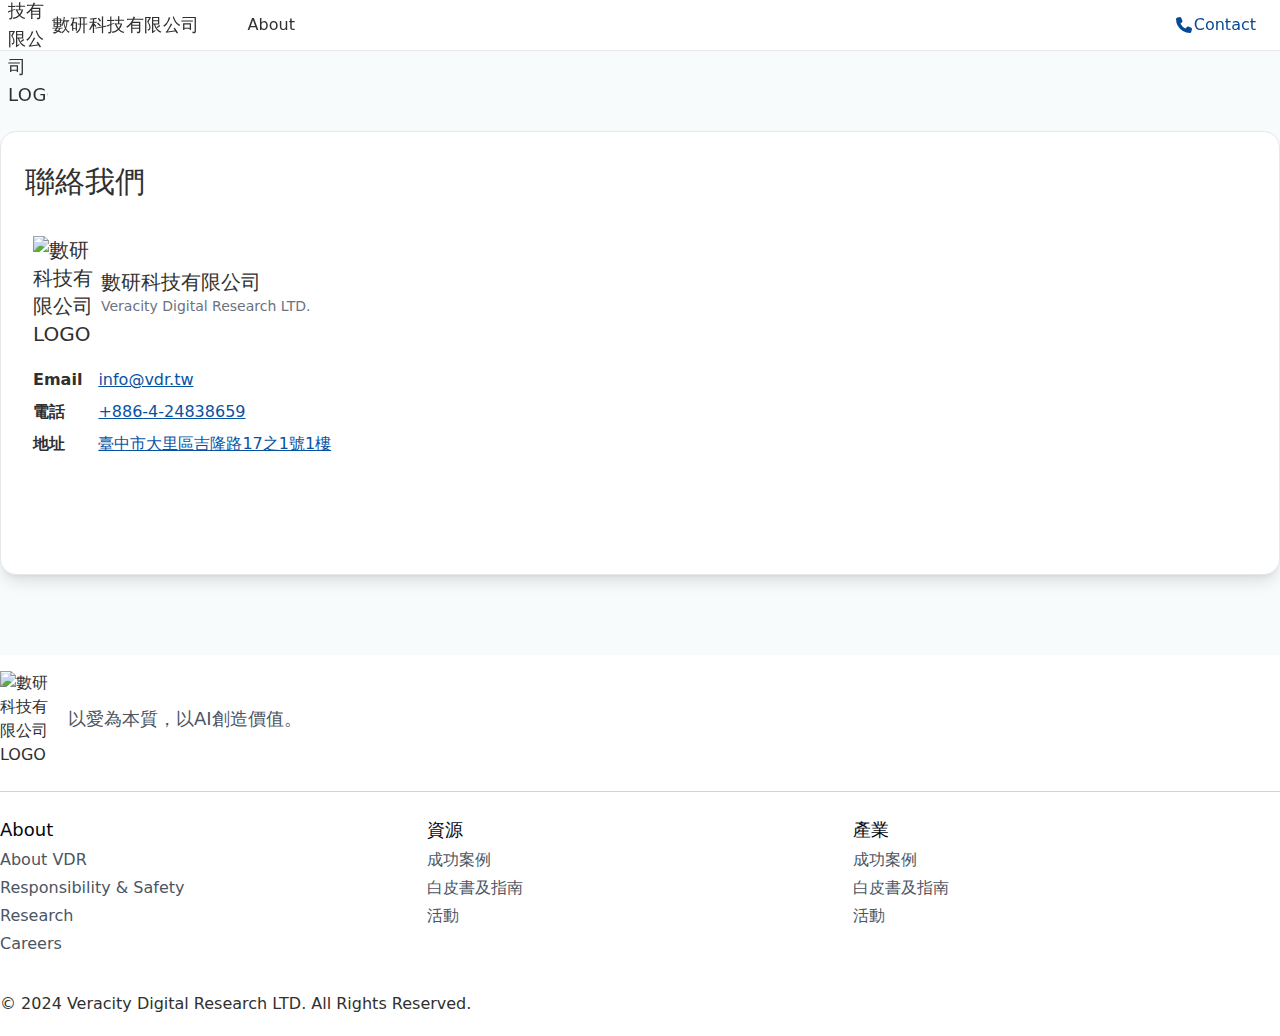
==== commit 218431f6: "update" ====
--- a/concat/index.html
+++ b/concat/index.html
@@ -1,4 +1,4 @@
-<!DOCTYPE html><html  lang="zh-Hant" data-version="0.0.1" data-update="2025-01-06T07:11:07.919Z" data-capo=""><head><meta charset="utf-8">
+<!DOCTYPE html><html  lang="zh-Hant" data-version="0.0.1" data-update="2025-01-06T07:15:11.297Z" data-capo=""><head><meta charset="utf-8">
 <meta name="viewport" content="width=device-width, initial-scale=1">
 <title>數研科技有限公司 - 數研科技有限公司</title>
 <link rel="stylesheet" as="style" href="https://cdnjs.cloudflare.com/ajax/libs/font-awesome/6.6.0/css/all.min.css">
@@ -9,13 +9,13 @@
 <style>:root{--menu-height:50px}</style>
 <style>.brand[data-v-7dc8625b]{letter-spacing:.025em}.brand[data-v-7dc8625b]:first-letter{color:var(--color-primary);font-size:1.25rem;font-weight:700;line-height:1.75rem}.home-nav-link[data-v-7dc8625b]{font-weight:500;padding-left:1rem;padding-right:1rem;text-align:left;transition-duration:.15s;transition-property:color,background-color,border-color,text-decoration-color,fill,stroke;transition-timing-function:cubic-bezier(.4,0,.2,1)}@media (min-width:1024px){.home-nav-link[data-v-7dc8625b]{padding-bottom:.25rem;padding-top:.25rem}}.home-nav-link[data-v-7dc8625b]:not(.router-link-exact-active):focus,.home-nav-link[data-v-7dc8625b]:not(.router-link-exact-active):has(:focus),.home-nav-link[data-v-7dc8625b]:not(.router-link-exact-active):hover{background-color:var(--color-primary);--tw-text-opacity:1;color:rgb(255 255 255/var(--tw-text-opacity,1))}.home-nav-link[data-v-7dc8625b]:not(.router-link-exact-active):focus:is([data-mode=dark] *),.home-nav-link[data-v-7dc8625b]:not(.router-link-exact-active):has(:focus):is([data-mode=dark] *),.home-nav-link[data-v-7dc8625b]:not(.router-link-exact-active):hover:is([data-mode=dark] *){background-color:transparent;color:color-mix(in srgb,var(--color-primary),#fff 40%)}.home-nav-link.router-link-exact-active[data-v-7dc8625b]{color:color-mix(in srgb,var(--color-primary),#000 10%)}</style>
 <style>.v-enter-active[data-v-7dc8625b],.v-leave-active[data-v-7dc8625b]{transition:opacity .5s ease}.v-enter-from[data-v-7dc8625b],.v-leave-to[data-v-7dc8625b]{opacity:0}.progress[data-v-7dc8625b]{--tw-bg-opacity:1;background-color:rgb(255 255 255/var(--tw-bg-opacity,1))}.progress[data-v-7dc8625b]:is([data-mode=dark] *){animation:scaleProgressDark-7dc8625b auto linear;animation-timeline:scroll(root)}@keyframes scaleProgress-7dc8625b{0%,10%{background-color:hsla(240,5%,96%,.5);border-color:hsla(240,5%,65%,.75)}20%,to{border-color:#d4d4d8;--tw-bg-opacity:1;background-color:rgb(250 250 250/var(--tw-bg-opacity,1))}}@keyframes scaleProgressDark-7dc8625b{0%,10%{background-color:rgba(68,64,60,.5);border-color:rgba(39,39,42,.5)}20%,to{background-color:#1c1917;border-color:#27272a}}</style>
-<link rel="stylesheet" href="/_nuxt/entry.DmSnssA6.css" crossorigin>
-<link rel="preload" as="fetch" crossorigin="anonymous" href="/concat/_payload.json?3330a778-b405-47e9-838d-403f91a3460d">
-<link rel="modulepreload" as="script" crossorigin href="/_nuxt/Y-gDakQP.js">
-<link rel="modulepreload" as="script" crossorigin href="/_nuxt/BVqBOcu2.js">
-<link rel="prefetch" as="image" type="image/svg+xml" href="/_nuxt/favicon.Tn7C07WO.svg">
-<link rel="prefetch" as="script" crossorigin href="/_nuxt/BYY05Mnr.js">
-<link rel="prefetch" as="script" crossorigin href="/_nuxt/BdA-43Uv.js">
+<link rel="stylesheet" href="/vdrtest/static/entry.DmSnssA6.css" crossorigin>
+<link rel="preload" as="fetch" crossorigin="anonymous" href="/vdrtest/concat/_payload.json?4cd1b185-a9ef-414e-8c14-076de819928c">
+<link rel="modulepreload" as="script" crossorigin href="/vdrtest/static/DLaxPSsq.js">
+<link rel="modulepreload" as="script" crossorigin href="/vdrtest/static/C-3DaGmC.js">
+<link rel="prefetch" as="image" type="image/svg+xml" href="/vdrtest/static/favicon.Tn7C07WO.svg">
+<link rel="prefetch" as="script" crossorigin href="/vdrtest/static/DVB1hhDu.js">
+<link rel="prefetch" as="script" crossorigin href="/vdrtest/static/C1RYcktv.js">
 <meta name="apple-mobile-web-app-title" content="VDR">
 <meta name="description" content="數研科技有限公司能為政府、企業、醫療院所、學校等提供軟體研發服務。服務項目涵蓋大型資訊系統開發與維護營運（微服務）、AI LLM應用、演算法開發與大型系統維運">
 <meta name="author" content="VDR">
@@ -34,6 +34,6 @@
 <link rel="shortcut" href="/favicon.ico">
 <link rel="manifest" href="/manifest.webmanifest">
 <script type="application/ld+json">{"@context":"http://www.schema.org","@type":"Organization","name":"數研科技有限公司","alternateName":"Veracity Digital Research LTD.","url":"https://www.veracity-digital.com.tw","logo":"https://www.veracity-digital.com.tw/logo.png","image":"https://www.veracity-digital.com.tw/banner.jpg","description":"數研科技有限公司專注於提供科技服務，包括客製化軟體開發、雲端系統整合、人工智慧應用與大數據分析，致力於提升企業數位競爭力。","address":{"@type":"PostalAddress","streetAddress":"臺中市大里區吉隆路17之1號1樓","addressLocality":"臺中市","addressRegion":"臺灣","postalCode":"412004","addressCountry":"TW"},"telephone":"+886-4-24838659","email":"info@vdr.tw","foundingDate":"2021-02","taxID":"83275927","sameAs":["https://www.linkedin.com/company/veracity-digital-research","https://www.facebook.com/veracity-digital-research","https://www.instagram.com/veracity_digital"],"contactPoint":[{"@type":"ContactPoint","telephone":"+886-4-24838659","contactType":"customer service","availableLanguage":["zh-TW","en"]}],"department":[{"@type":"Department","name":"技術開發部","description":"負責軟體開發、系統整合與維運服務。","contactPoint":{"@type":"ContactPoint","telephone":"+886-4-24838659","contactType":"technical support"}},{"@type":"Department","name":"市場行銷部","description":"專注於市場拓展與品牌經營。","contactPoint":{"@type":"ContactPoint","telephone":"+886-4-24838659","contactType":"marketing inquiries"}}],"hasOfferCatalog":{"@type":"OfferCatalog","name":"服務項目","itemListElement":[{"@type":"Offer","itemOffered":{"@type":"Service","name":"客製化軟體開發","description":"提供企業專屬的系統開發與解決方案。"}},{"@type":"Offer","itemOffered":{"@type":"Service","name":"雲端系統整合","description":"設計並實現跨平台的雲端解決方案。"}},{"@type":"Offer","itemOffered":{"@type":"Service","name":"人工智慧應用","description":"整合 AI 技術，提升業務效率與精準度。"}},{"@type":"Offer","itemOffered":{"@type":"Service","name":"大數據分析","description":"運用數據洞察，支持業務決策與優化。"}}]}}</script>
-<script type="module" src="/_nuxt/Y-gDakQP.js" crossorigin></script>
-<script id="unhead:payload" type="application/json">{"title":"數研科技有限公司"}</script></head><body><div id="__nuxt"><div class="flex min-h-[100dvh] flex-col"><header class="-top-[var(--menu-height)] progress sticky w-full z-20 border-b px-2 transition-all" data-v-7dc8625b><div class="container flex h-[var(--menu-height)] gap-8 items-stretch" data-v-7dc8625b><a href="/" class="flex items-stretch" title="VDR" data-v-7dc8625b><h1 class="tracking-wide relative flex gap-1 text-lg items-center" data-v-7dc8625b><img src="/_nuxt/favicon.Tn7C07WO.svg" alt="數研科技有限公司LOGO" width="40" data-v-7dc8625b> 數研科技有限公司</h1></a><div class="fixed right-0 top-0 z-50 lg:hidden" data-v-7dc8625b><button class="relative h-[var(--menu-height)] w-[var(--menu-height)] focus:outline-none" data-v-7dc8625b><span class="sr-only" data-v-7dc8625b>isOpen main menu</span><div class="absolute left-1/2 top-1/2 block w-5 -translate-x-1/2 -translate-y-1/2 transform" data-v-7dc8625b><span aria-hidden="true" class="-translate-y-1.5 absolute block h-0.5 w-5 transform bg-current transition duration-500 ease-in-out" data-v-7dc8625b></span><span aria-hidden="true" class="absolute block h-0.5 w-5 transform bg-current transition duration-500 ease-in-out" data-v-7dc8625b></span><span aria-hidden="true" class="translate-y-1.5 absolute block h-0.5 w-5 transform bg-current transition duration-500 ease-in-out" data-v-7dc8625b></span></div></button></div><nav class="translate-x-full flex-1 fixed lg:pr-0 pr-5 gap-2 bottom-0 right-0 top-0 z-10 flex flex-col content-center bg-zinc-200/95 pt-[var(--menu-height)] transition-all lg:static lg:w-auto lg:max-w-full lg:translate-x-0 lg:flex-row lg:bg-transparent lg:pt-0" data-v-7dc8625b><a href="/" class="home-nav-link flex items-center" data-v-7dc8625b> About </a><a aria-current="page" href="/concat" class="router-link-active router-link-exact-active home-nav-link lg:ml-auto flex items-center" title="聯絡我們" data-v-7dc8625b><i class="hidden lg:inline fas fa-phone fa-fw" data-v-7dc8625b></i> Contact </a></nav><!----></div></header><main class="grow"><div class="container py-20"><div class="flex flex-col lg:flex-row gap-8 justify-between bg-white rounded-2xl px-6 py-8 border shadow-lg"><section><h1 class="text-3xl mb-5">聯絡我們</h1><table><caption class="px-2 text-xl text-left py-4"><figure class="flex gap-2 items-center"><img src="/_nuxt/favicon.Tn7C07WO.svg" alt="數研科技有限公司LOGO" width="60"><div class="text-nowrap">數研科技有限公司 <div class="text-gray-500 text-sm">Veracity Digital Research LTD.</div></div></figure></caption><tbody><tr class="hover:bg-gray-100 transition-colors"><th class="px-2 text-left text-nowrap">Email</th><td class="px-2 py-1"><a href="mailto:info@vdr.tw" title="寄送電子郵件" class="text-primary underline">info@vdr.tw</a></td></tr><tr class="hover:bg-gray-100 transition-colors"><th class="px-2 text-left text-nowrap">電話</th><td class="px-2 py-1"><a href="tel:+886-4-24838659" title="撥打聯絡電話" class="text-primary underline">+886-4-24838659</a></td></tr><tr class="hover:bg-gray-100 transition-colors"><th class="px-2 text-left text-nowrap">地址</th><td class="px-2 py-1"><a target="_blank" href="https://www.google.com/maps?ll=24.118452,120.690968&amp;z=16&amp;t=m&amp;hl=zh-TW&amp;gl=TW&amp;mapclient=embed&amp;q=臺中市大里區吉隆路17之1號1樓" title="開啟 Google 地圖" class="text-primary underline">臺中市大里區吉隆路17之1號1樓</a></td></tr></tbody></table></section><div class="rounded-xl overflow-hidden hover:shadow transition-all flex-1 aspect-video 2xl:max-w-4xl md:max-w-2xl"><iframe src="https://www.google.com/maps/embed?pb=!1m18!1m12!1m3!1d3641.5176661443147!2d120.68839297617475!3d24.118451978421067!2m3!1f0!2f0!3f0!3m2!1i1024!2i768!4f13.1!3m3!1m2!1s0x34693d2076e4b0fd%3A0x31c6dbe605fc57d7!2zNDEy5Y-w5Lit5biC5aSn6YeM5Y2A5ZCJ6ZqG6LevMTfomZ8x!5e0!3m2!1szh-TW!2stw!4v1736143505159!5m2!1szh-TW!2stw" width="600" height="450" style="border:0;" allowfullscreen="true" loading="lazy" referrerpolicy="no-referrer-when-downgrade" class="w-full h-full"></iframe></div></div></div></main><footer class="bg-white pt-10 pb-5 dark:bg-zinc-800 grid print:hidden p-4 lg:p-0"><div class="container flex flex-col gap-4 pt-4"><div class="flex items-center gap-2"><img src="/_nuxt/favicon.Tn7C07WO.svg" alt="數研科技有限公司LOGO" width="60"><span class="text-lg text-gray-600"> 以愛為本質，以AI創造價值。</span></div><hr class="border-slate-300 my-2"><div class="grid gap-6 md:gap-0 sm:grid-cols-2 md:grid-cols-3"><section><h3 class="mb-1 text-lg text-gray-950">About</h3><ul class="text-gray-600 flex flex-col gap-1"><li><a href="#">About VDR</a></li><li><a href="#">Responsibility &amp; Safety</a></li><li><a href="#">Research</a></li><li><a href="#">Careers </a></li></ul></section><section><h3 class="mb-1 text-lg text-gray-950">資源</h3><ul class="text-gray-600 flex flex-col gap-1"><li><a href="#">成功案例</a></li><li><a href="#">白皮書及指南</a></li><li><a href="#">活動</a></li></ul></section><section><h3 class="mb-1 text-lg text-gray-950">產業</h3><ul class="text-gray-600 flex flex-col gap-1"><li><a href="#">成功案例</a></li><li><a href="#">白皮書及指南</a></li><li><a href="#">活動</a></li></ul></section></div><div class="py-5">© 2024 Veracity Digital Research LTD. All Rights Reserved.</div></div></footer></div></div><div id="teleports"></div><script type="application/json" data-nuxt-data="nuxt-app" data-ssr="true" id="__NUXT_DATA__" data-src="/concat/_payload.json?3330a778-b405-47e9-838d-403f91a3460d">[{"state":1,"once":3,"_errors":4,"serverRendered":6,"path":7,"prerenderedAt":8},["Reactive",2],{},["Set"],["ShallowReactive",5],{},true,"/concat",1736147473761]</script>
-<script>window.__NUXT__={};window.__NUXT__.config={public:{clientVersion:"0.0.1",BRAND_NAME:"數研科技有限公司",BRAND_SUB_NAME:"Veracity Digital Research LTD"},app:{baseURL:"/",buildId:"3330a778-b405-47e9-838d-403f91a3460d",buildAssetsDir:"/_nuxt/",cdnURL:""}}</script></body></html>+<script type="module" src="/vdrtest/static/DLaxPSsq.js" crossorigin></script>
+<script id="unhead:payload" type="application/json">{"title":"數研科技有限公司"}</script></head><body><div id="__nuxt"><div class="flex min-h-[100dvh] flex-col"><header class="-top-[var(--menu-height)] progress sticky w-full z-20 border-b px-2 transition-all" data-v-7dc8625b><div class="container flex h-[var(--menu-height)] gap-8 items-stretch" data-v-7dc8625b><a href="/" class="flex items-stretch" title="VDR" data-v-7dc8625b><h1 class="tracking-wide relative flex gap-1 text-lg items-center" data-v-7dc8625b><img src="/vdrtest/static/favicon.Tn7C07WO.svg" alt="數研科技有限公司LOGO" width="40" data-v-7dc8625b> 數研科技有限公司</h1></a><div class="fixed right-0 top-0 z-50 lg:hidden" data-v-7dc8625b><button class="relative h-[var(--menu-height)] w-[var(--menu-height)] focus:outline-none" data-v-7dc8625b><span class="sr-only" data-v-7dc8625b>isOpen main menu</span><div class="absolute left-1/2 top-1/2 block w-5 -translate-x-1/2 -translate-y-1/2 transform" data-v-7dc8625b><span aria-hidden="true" class="-translate-y-1.5 absolute block h-0.5 w-5 transform bg-current transition duration-500 ease-in-out" data-v-7dc8625b></span><span aria-hidden="true" class="absolute block h-0.5 w-5 transform bg-current transition duration-500 ease-in-out" data-v-7dc8625b></span><span aria-hidden="true" class="translate-y-1.5 absolute block h-0.5 w-5 transform bg-current transition duration-500 ease-in-out" data-v-7dc8625b></span></div></button></div><nav class="translate-x-full flex-1 fixed lg:pr-0 pr-5 gap-2 bottom-0 right-0 top-0 z-10 flex flex-col content-center bg-zinc-200/95 pt-[var(--menu-height)] transition-all lg:static lg:w-auto lg:max-w-full lg:translate-x-0 lg:flex-row lg:bg-transparent lg:pt-0" data-v-7dc8625b><a href="/vdrtest/" class="home-nav-link flex items-center" data-v-7dc8625b> About </a><a aria-current="page" href="/vdrtest/concat" class="router-link-active router-link-exact-active home-nav-link lg:ml-auto flex items-center" title="聯絡我們" data-v-7dc8625b><i class="hidden lg:inline fas fa-phone fa-fw" data-v-7dc8625b></i> Contact </a></nav><!----></div></header><main class="grow"><div class="container py-20"><div class="flex flex-col lg:flex-row gap-8 justify-between bg-white rounded-2xl px-6 py-8 border shadow-lg"><section><h1 class="text-3xl mb-5">聯絡我們</h1><table><caption class="px-2 text-xl text-left py-4"><figure class="flex gap-2 items-center"><img src="/vdrtest/static/favicon.Tn7C07WO.svg" alt="數研科技有限公司LOGO" width="60"><div class="text-nowrap">數研科技有限公司 <div class="text-gray-500 text-sm">Veracity Digital Research LTD.</div></div></figure></caption><tbody><tr class="hover:bg-gray-100 transition-colors"><th class="px-2 text-left text-nowrap">Email</th><td class="px-2 py-1"><a href="mailto:info@vdr.tw" title="寄送電子郵件" class="text-primary underline">info@vdr.tw</a></td></tr><tr class="hover:bg-gray-100 transition-colors"><th class="px-2 text-left text-nowrap">電話</th><td class="px-2 py-1"><a href="tel:+886-4-24838659" title="撥打聯絡電話" class="text-primary underline">+886-4-24838659</a></td></tr><tr class="hover:bg-gray-100 transition-colors"><th class="px-2 text-left text-nowrap">地址</th><td class="px-2 py-1"><a target="_blank" href="https://www.google.com/maps?ll=24.118452,120.690968&amp;z=16&amp;t=m&amp;hl=zh-TW&amp;gl=TW&amp;mapclient=embed&amp;q=臺中市大里區吉隆路17之1號1樓" title="開啟 Google 地圖" class="text-primary underline">臺中市大里區吉隆路17之1號1樓</a></td></tr></tbody></table></section><div class="rounded-xl overflow-hidden hover:shadow transition-all flex-1 aspect-video 2xl:max-w-4xl md:max-w-2xl"><iframe src="https://www.google.com/maps/embed?pb=!1m18!1m12!1m3!1d3641.5176661443147!2d120.68839297617475!3d24.118451978421067!2m3!1f0!2f0!3f0!3m2!1i1024!2i768!4f13.1!3m3!1m2!1s0x34693d2076e4b0fd%3A0x31c6dbe605fc57d7!2zNDEy5Y-w5Lit5biC5aSn6YeM5Y2A5ZCJ6ZqG6LevMTfomZ8x!5e0!3m2!1szh-TW!2stw!4v1736143505159!5m2!1szh-TW!2stw" width="600" height="450" style="border:0;" allowfullscreen="true" loading="lazy" referrerpolicy="no-referrer-when-downgrade" class="w-full h-full"></iframe></div></div></div></main><footer class="bg-white pt-10 pb-5 dark:bg-zinc-800 grid print:hidden p-4 lg:p-0"><div class="container flex flex-col gap-4 pt-4"><div class="flex items-center gap-2"><img src="/vdrtest/static/favicon.Tn7C07WO.svg" alt="數研科技有限公司LOGO" width="60"><span class="text-lg text-gray-600"> 以愛為本質，以AI創造價值。</span></div><hr class="border-slate-300 my-2"><div class="grid gap-6 md:gap-0 sm:grid-cols-2 md:grid-cols-3"><section><h3 class="mb-1 text-lg text-gray-950">About</h3><ul class="text-gray-600 flex flex-col gap-1"><li><a href="#">About VDR</a></li><li><a href="#">Responsibility &amp; Safety</a></li><li><a href="#">Research</a></li><li><a href="#">Careers </a></li></ul></section><section><h3 class="mb-1 text-lg text-gray-950">資源</h3><ul class="text-gray-600 flex flex-col gap-1"><li><a href="#">成功案例</a></li><li><a href="#">白皮書及指南</a></li><li><a href="#">活動</a></li></ul></section><section><h3 class="mb-1 text-lg text-gray-950">產業</h3><ul class="text-gray-600 flex flex-col gap-1"><li><a href="#">成功案例</a></li><li><a href="#">白皮書及指南</a></li><li><a href="#">活動</a></li></ul></section></div><div class="py-5">© 2024 Veracity Digital Research LTD. All Rights Reserved.</div></div></footer></div></div><div id="teleports"></div><script type="application/json" data-nuxt-data="nuxt-app" data-ssr="true" id="__NUXT_DATA__" data-src="/vdrtest/concat/_payload.json?4cd1b185-a9ef-414e-8c14-076de819928c">[{"state":1,"once":3,"_errors":4,"serverRendered":6,"path":7,"prerenderedAt":8},["Reactive",2],{},["Set"],["ShallowReactive",5],{},true,"/concat",1736147716436]</script>
+<script>window.__NUXT__={};window.__NUXT__.config={public:{clientVersion:"0.0.1",BRAND_NAME:"數研科技有限公司",BRAND_SUB_NAME:"Veracity Digital Research LTD"},app:{baseURL:"/vdrtest",buildId:"4cd1b185-a9ef-414e-8c14-076de819928c",buildAssetsDir:"/static/",cdnURL:""}}</script></body></html>